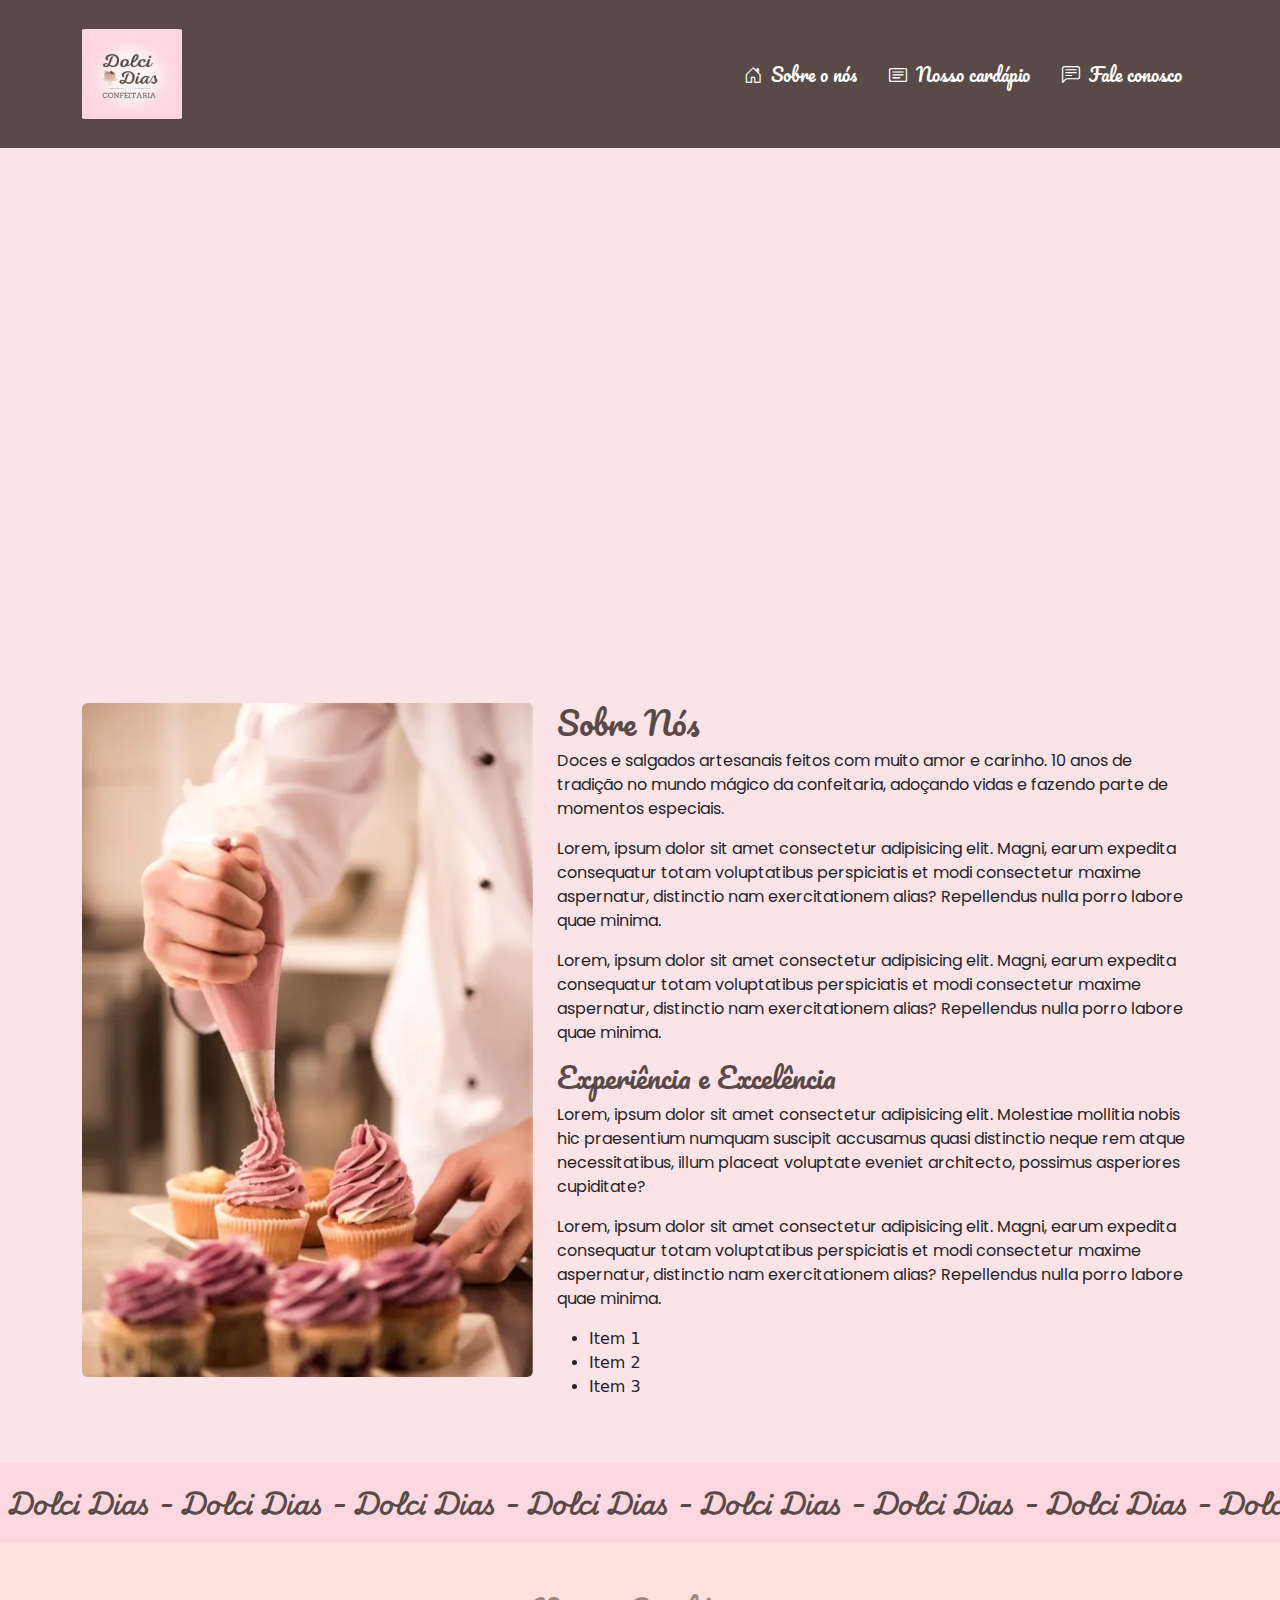
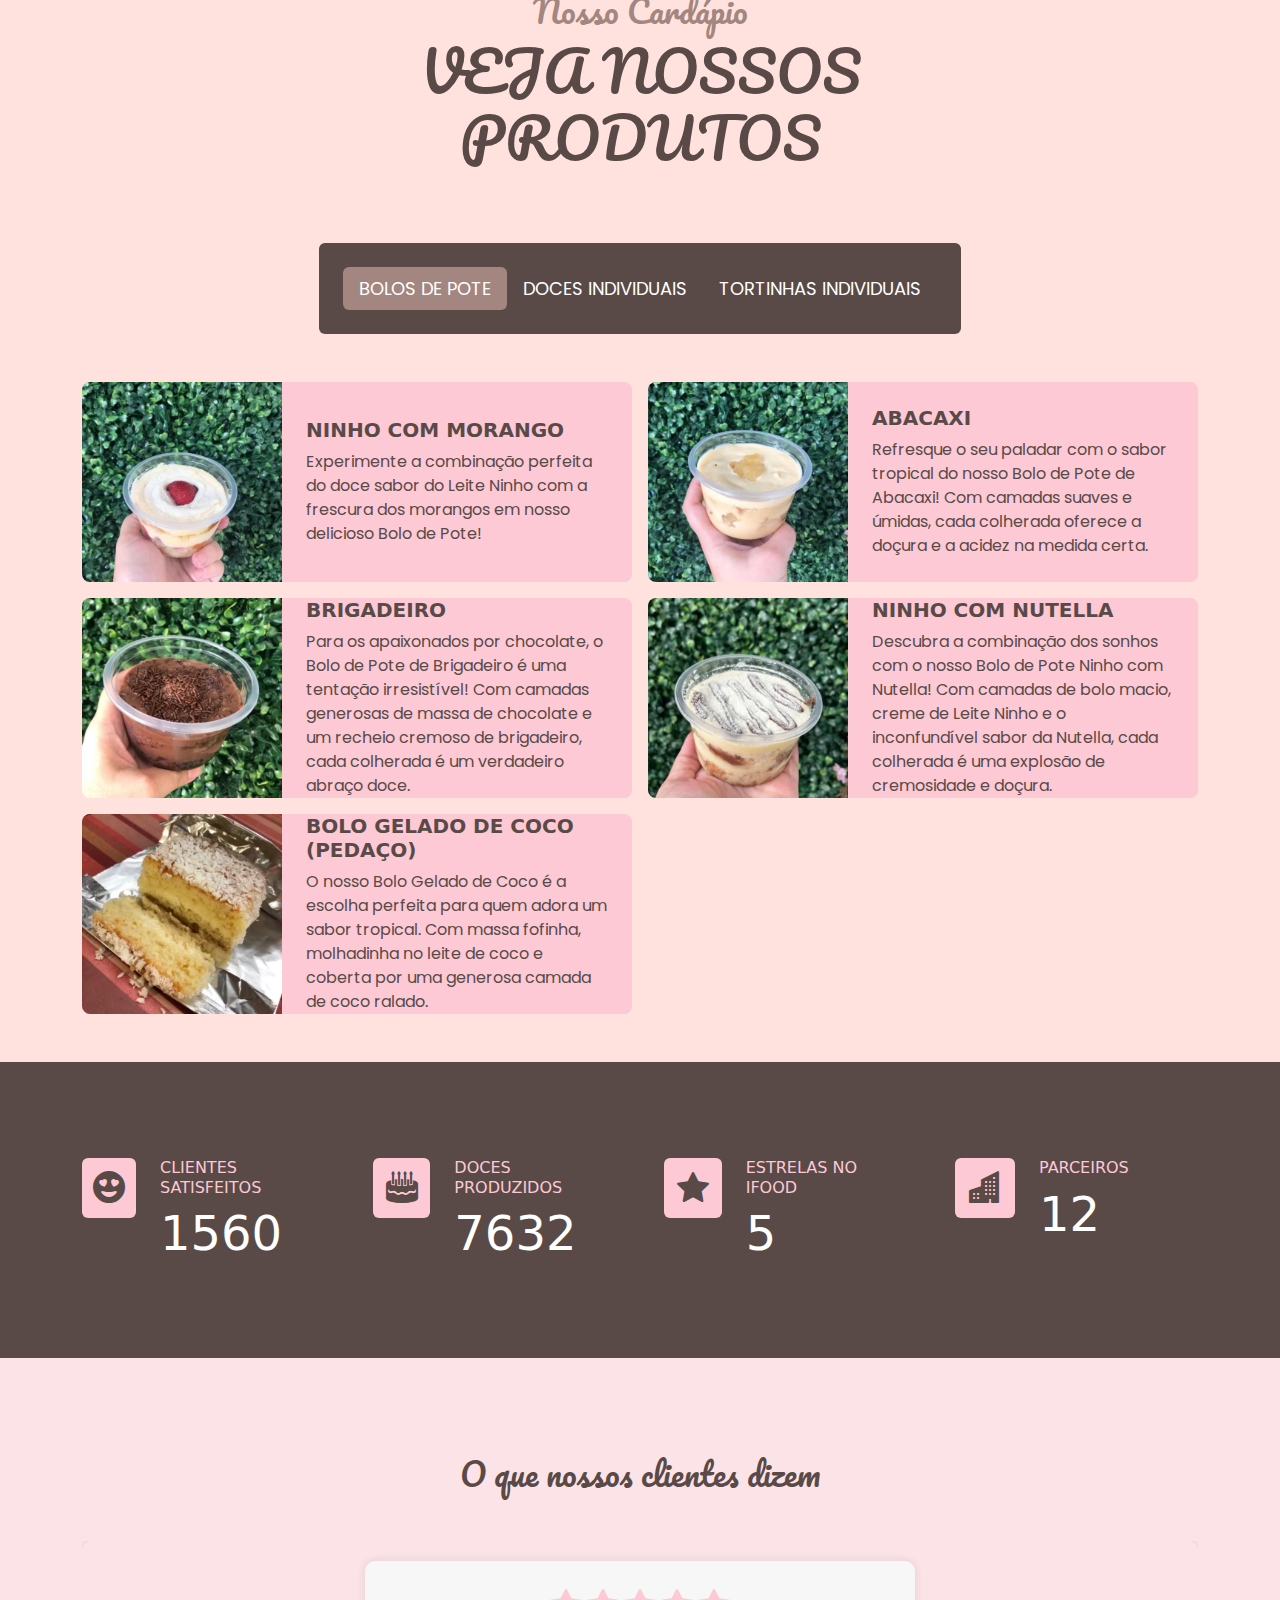
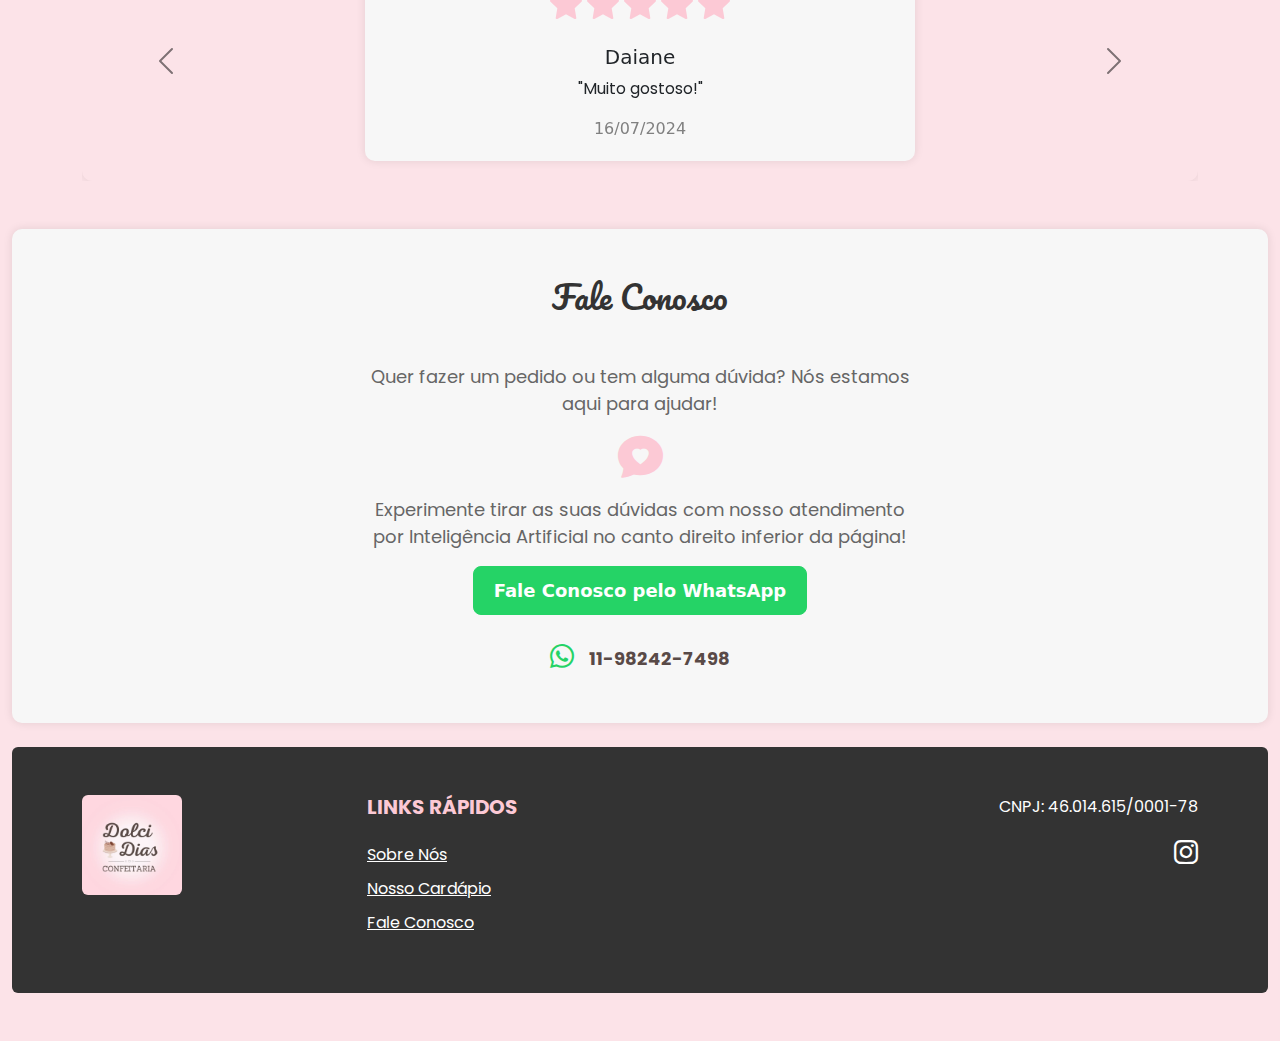
==== index.html @ ed30cd2d "Atualizando script de atendimento por IA" ====
<!DOCTYPE html>
<html lang="pt-br">

<head>
  <meta charset="UTF-8">
  <meta name="viewport" content="width=device-width, initial-scale=1.0">
  <link rel="stylesheet" href="https://cdn.jsdelivr.net/npm/bootstrap@5.3.3/dist/css/bootstrap.min.css">
  <link rel="stylesheet" href="https://cdn.jsdelivr.net/npm/bootstrap-icons@1.11.3/font/bootstrap-icons.min.css">
  <link rel="preconnect" href="https://fonts.googleapis.com">
  <link rel="preconnect" href="https://fonts.gstatic.com" crossorigin>
  <link href="https://fonts.googleapis.com/css2?family=Pacifico&family=Playwrite+HR:wght@100..400&family=Poppins:ital,wght@0,100;0,200;0,300;0,400;0,500;0,600;0,700;0,800;0,900;1,100;1,200;1,300;1,400;1,500;1,600;1,700;1,800;1,900&family=Roboto:ital,wght@0,100;0,300;0,400;0,500;0,700;0,900;1,100;1,300;1,400;1,500;1,700;1,900&display=swap" rel="stylesheet">
  <link rel="stylesheet" href="style.css">

  <title>Dolci Dias</title>
</head>

<body>
  <!--Início Navbar-->
  <header class="navbar navbar-expand-lg sticky-top p-4" id="cabecalho">
    <div class="container">
      <a href="#"><img src="img/Dolci Dias Logo.webp" class="navbar-brand m-0 section-title logo-image rounded"></a>
      <button class="navbar-toggler" data-bs-toggle="collapse" data-bs-target="#menu-navegacao">
        <span class="navbar-toggler-icon"></span>
      </button>
      <nav class="navbar-collapse collapse justify-content-end" id="menu-navegacao">
        <ul class="nav nav-pills d-block d-md-flex">
          <li class="nav-item fw-bold">
            <a href="#sobre-nos" class="nav-link">
              <i class="bi bi-house-door me-1"></i>
              Sobre o nós</a>
          </li>
          <li class="nav-item fw-bold">
            <a href="#cardapio" class="nav-link">
              <i class="bi bi-card-text me-1"></i>
              Nosso cardápio</a>
          </li>
          <li class="nav-item fw-bold">
            <a href="#fale-conosco" class="nav-link">
              <i class="bi bi-chat-left-text me-1"></i>
              Fale conosco</a>
          </li>
        </ul>
      </nav>
    </div>
  </header>
  <!--Fim Navbar-->

  <!--Início Hero-->
  <video class="hero-video" src="media/Video-Hero.webm" autoplay loop id="sobre-nos"></video>
  <!--Fim Hero-->

  <!--Início Sobre Nós-->
  <div class="pt-5 pb-5">
    <div class="container">
      <div class="row">
        <div class="col-md-5">
          <img src="img/sobre-nos.webp" class="d-block w-100 rounded" alt="Foto da equipe">
        </div>
        <div class="col-md-7 mt-3 mt-md-0">
          <h2 class="section-title">Sobre Nós</h2>
          <p>
            Doces e salgados artesanais feitos com muito amor e carinho. 10 anos de tradição no mundo mágico da confeitaria, adoçando vidas e fazendo parte de momentos especiais.
          </p>

          <p>Lorem, ipsum dolor sit amet consectetur adipisicing elit. Magni, earum expedita consequatur totam voluptatibus perspiciatis et modi consectetur maxime aspernatur, distinctio nam exercitationem alias? Repellendus nulla porro labore quae minima.</p>

          <p>Lorem, ipsum dolor sit amet consectetur adipisicing elit. Magni, earum expedita consequatur totam voluptatibus perspiciatis et modi consectetur maxime aspernatur, distinctio nam exercitationem alias? Repellendus nulla porro labore quae minima.</p>

          <h3 class="section-title">Experiência e Excelência</h3>
          <p>
            Lorem, ipsum dolor sit amet consectetur adipisicing elit. Molestiae mollitia nobis hic praesentium numquam suscipit accusamus quasi distinctio neque rem atque necessitatibus, illum placeat voluptate eveniet architecto, possimus asperiores cupiditate?
          </p>

          <p>Lorem, ipsum dolor sit amet consectetur adipisicing elit. Magni, earum expedita consequatur totam voluptatibus perspiciatis et modi consectetur maxime aspernatur, distinctio nam exercitationem alias? Repellendus nulla porro labore quae minima.</p>

          <ul>
            <li>Item 1</li>
            <li>Item 2</li>
            <li>Item 3</li>
          </ul>
        </div>
      </div>
    </div>
  </div>
  <!--Fim Sobre Nós-->

  <!--Início Faixa animada-->
  <div class="faixa">
    <h2>Dolci Dias -</h2>
    <h2>Dolci Dias -</h2>
    <h2>Dolci Dias -</h2>
    <h2>Dolci Dias -</h2>
    <h2>Dolci Dias -</h2>
    <h2>Dolci Dias -</h2>
    <h2>Dolci Dias -</h2>
    <h2>Dolci Dias -</h2>
    <h2>Dolci Dias -</h2>
    <h2>Dolci Dias -</h2>
    <h2>Dolci Dias -</h2>
    <h2>Dolci Dias -</h2>
    <h2>Dolci Dias -</h2>
    <h2>Dolci Dias -</h2>
    <h2>Dolci Dias -</h2>
    <h2>Dolci Dias -</h2>
    <h2>Dolci Dias -</h2>
    <h2>Dolci Dias -</h2>
  </div>
  <!--Fim faixa animada-->

  <!-- Início Produtos -->
  <div class="container-fluid about py-5" id="cardapio">
    <div class="container">
      <div class="section-title position-relative text-center mx-auto mb-5 pb-3" style="max-width: 600px;">
        <h2 class="font-secondary">Nosso Cardápio</h2>
        <h1 class="display-4 text-uppercase">Veja nossos produtos</h1>
      </div>
      <div class="tab-class text-center">
        <ul class="nav nav-pills d-inline-flex justify-content-center rounded text-uppercase border-inner p-4 mb-5">
          <li class="nav-item">
            <a class="nav-link text-white active" data-bs-toggle="pill" href="#tab-1">Bolos de pote</a>
          </li>
          <li class="nav-item">
            <a class="nav-link text-white" data-bs-toggle="pill" href="#tab-2">Doces individuais</a>
          </li>
          <li class="nav-item">
            <a class="nav-link text-white" data-bs-toggle="pill" href="#tab-3">Tortinhas individuais</a>
          </li>
        </ul>
        <div class="tab-content">
          <div id="tab-1" class="tab-pane fade show p-0 active">
            <div class="row g-3">
              <div class="col-lg-6">
                <div class="d-flex h-100">
                  <div class="flex-shrink-0">
                    <img class="img-fluid" src="img/Bolos de pote/Bolo de pote Ninho com morango.webp" alt="Bolo de pote Ninho com morango" style="width: 200px; height: 200px;">
                  </div>
                  <div class="d-flex flex-column justify-content-center text-start border-inner px-4">
                    <h5 class="text-uppercase">Ninho com Morango</h5>
                    <span>Experimente a combinação perfeita do doce sabor do Leite Ninho com a frescura dos morangos em nosso delicioso Bolo de Pote!</span>
                  </div>
                </div>
              </div>
              <div class="col-lg-6">
                <div class="d-flex h-100">
                  <div class="flex-shrink-0">
                    <img class="img-fluid" src="img/Bolos de pote/Bolo de pote de abacaxi.webp" alt="Bolo de pote de abacaxi" style="width: 200px; height: 200px;">
                  </div>
                  <div class="d-flex flex-column justify-content-center text-start border-inner px-4">
                    <h5 class="text-uppercase">Abacaxi</h5>
                    <span>Refresque o seu paladar com o sabor tropical do nosso Bolo de Pote de Abacaxi! Com camadas suaves e úmidas, cada colherada oferece a doçura e a acidez na medida certa.</span>
                  </div>
                </div>
              </div>
              <div class="col-lg-6">
                <div class="d-flex h-100">
                  <div class="flex-shrink-0">
                    <img class="img-fluid" src="img/Bolos de pote/Bolo de pote de brigadeiro.webp" alt="Bolo de pote de brigadeiro" style="width: 200px; height: 200px;">
                  </div>
                  <div class="d-flex flex-column justify-content-center text-start border-inner px-4">
                    <h5 class="text-uppercase">Brigadeiro</h5>
                    <span>Para os apaixonados por chocolate, o Bolo de Pote de Brigadeiro é uma tentação irresistível! Com camadas generosas de massa de chocolate e um recheio cremoso de brigadeiro, cada colherada é um verdadeiro abraço doce. </span>
                  </div>
                </div>
              </div>
              <div class="col-lg-6">
                <div class="d-flex h-100">
                  <div class="flex-shrink-0">
                    <img class="img-fluid" src="img/Bolos de pote/Bolo de pote Ninho com Nutella.webp" alt="Bolo de pote Ninho com Nutella" style="width: 200px; height: 200px;">
                  </div>
                  <div class="d-flex flex-column justify-content-center text-start border-inner px-4">
                    <h5 class="text-uppercase">Ninho com Nutella</h5>
                    <span>Descubra a combinação dos sonhos com o nosso Bolo de Pote Ninho com Nutella! Com camadas de bolo macio, creme de Leite Ninho e o inconfundível sabor da Nutella, cada colherada é uma explosão de cremosidade e doçura. </span>
                  </div>
                </div>
              </div>
              <div class="col-lg-6">
                <div class="d-flex h-100">
                  <div class="flex-shrink-0">
                    <img class="img-fluid" src="img/Bolos de pote/Bolo gelado de coco pedaço (bolo toalha felpuda).webp" alt="Bolo gelado de coco pedaço (bolo toalha felpuda)" style="width: 200px; height: 200x;">
                  </div>
                  <div class="d-flex flex-column justify-content-center text-start border-inner px-4">
                    <h5 class="text-uppercase">Bolo gelado de coco (pedaço)</h5>
                    <span>O nosso Bolo Gelado de Coco é a escolha perfeita para quem adora um sabor tropical. Com massa fofinha, molhadinha no leite de coco e coberta por uma generosa camada de coco ralado.</span>
                  </div>
                </div>
              </div>
            </div>
          </div>
          <div id="tab-2" class="tab-pane fade show p-0">
            <div class="row g-3">
              <div class="col-lg-6">
                <div class="d-flex h-100">
                  <div class="flex-shrink-0">
                    <img class="img-fluid" src="img/Doces individuais/Coxinha de brigadeiro com morango.webp" alt="Coxinha de brigadeiro com morango" style="width: 200px; height: 200px;">
                  </div>
                  <div class="d-flex flex-column justify-content-center text-start border-inner px-4">
                    <h5 class="text-uppercase">Coxinha de brigadeiro com morango</h5>
                    <span>Uma explosão de sabor em cada mordida, com chocolate belga cremoso e morangos frescos selecionados. Perfeito para presentear ou para se deliciar em um momento especial. Sinta a magia da infância em cada pedaço!</span>
                  </div>
                </div>
              </div>
              <div class="col-lg-6">
                <div class="d-flex h-100">
                  <div class="flex-shrink-0">
                    <img class="img-fluid" src="img/Doces individuais/Coxinha de Ninho com Nutella e morango.webp" alt="Coxinha de Ninho com Nutella e Morango" style="width: 200px; height: 200px;">
                  </div>
                  <div class="d-flex flex-column justify-content-center text-start border-inner px-4">
                    <h5 class="text-uppercase">Coxinha de Ninho com Nutella e Morango</h5>
                    <span>Massa leve e aerada do Ninho envolve um recheio irresistível de Nutella e um suculento morango. Feita com ingredientes selecionados para garantir a melhor experiência.</span>
                  </div>
                </div>
              </div>
              <div class="col-lg-6">
                <div class="d-flex h-100">
                  <div class="flex-shrink-0">
                    <img class="img-fluid" src="img/Doces individuais/Gelatina colorida (mosaico).webp" alt="Gelatina Colorida" style="width: 200px; height: 200px;">
                  </div>
                  <div class="d-flex flex-column justify-content-center text-start border-inner px-4">
                    <h5 class="text-uppercase">Gelatina Colorida</h5>
                    <span>Mergulhe em um mundo de cores e sabores com nossa gelatina colorida! Uma explosão de frescor na boca e uma festa para os olhos. Perfeita para refrescar os dias mais quentes e deixar qualquer festa mais divertida.</span>
                  </div>
                </div>
              </div>
              <div class="col-lg-6">
                <div class="d-flex h-100">
                  <div class="flex-shrink-0">
                    <img class="img-fluid" src="img/Doces individuais/Mousse de chocolate.webp" alt="Mousse de chocolate" style="width: 200px; height: 200px;">
                  </div>
                  <div class="d-flex flex-column justify-content-center text-start border-inner px-4">
                    <h5 class="text-uppercase">Mousse de Chocolate</h5>
                    <span>Mergulhe em um mar de chocolate com o nosso mousse cremoso! Uma explosão de sabor para todos os sentidos. Perfeito para encerrar uma refeição especial ou simplesmente satisfazer seu desejo por chocolate.</span>
                  </div>
                </div>
              </div>
              <div class="col-lg-6">
                <div class="d-flex h-100">
                  <div class="flex-shrink-0">
                    <img class="img-fluid" src="img/Doces individuais/Pão de mel de doce de leite.webp" alt="Pão de mel de doce de leite" style="width: 200px; height: 200px;">
                  </div>
                  <div class="d-flex flex-column justify-content-center text-start border-inner px-4">
                    <h5 class="text-uppercase">Pão de mel de doce de leite</h5>
                    <span>Mergulhe em um mar de sabor com o nosso pão de mel de doce de leite! Uma explosão de sabores e aromas que vão te conquistar. Perfeito para acompanhar um café quentinho ou como sobremesa.</span>
                  </div>
                </div>
              </div>
            </div>
          </div>
          <div id="tab-3" class="tab-pane fade show p-0">
            <div class="row g-3">
              <div class="col-lg-6">
                <div class="d-flex h-100">
                  <div class="flex-shrink-0">
                    <img class="img-fluid" src="img/Tortinhas individuais/Tortinha de doce de leite.webp" alt="Tortinha de doce de leite" style="width: 200px; height: 200px;">
                  </div>
                  <div class="d-flex flex-column justify-content-center text-start border-inner px-4">
                    <h5 class="text-uppercase">Tortinha de doce de leite</h5>
                    <span>Reviva a magia da infância com a nossa tortinha de doce de leite! Uma receita tradicional, feita com muito carinho, que vai te transportar para momentos de pura felicidade.</span>
                  </div>
                </div>
              </div>
              <div class="col-lg-6">
                <div class="d-flex h-100">
                  <div class="flex-shrink-0">
                    <img class="img-fluid" src="img/Tortinhas individuais/Tortinha de limão.webp" alt="Tortinha de limão" style="width: 200px; height: 200px;">
                  </div>
                  <div class="d-flex flex-column justify-content-center text-start border-inner px-4">
                    <h5 class="text-uppercase">Tortinha de Limão</h5>
                    <span>Reviva a sensação de um dia ensolarado com a nossa tortinha de limão! Uma receita refrescante, feita com muito carinho, que vai te transportar para momentos de pura alegria.</span>
                  </div>
                </div>
              </div>
              <div class="col-lg-6">
                <div class="d-flex h-100">
                  <div class="flex-shrink-0">
                    <img class="img-fluid" src="img/Tortinhas individuais/Tortinha Romeu e Julieta.webp" alt="Tortinha Romeu e Julieta" style="width: 200px; height: 200px;">
                  </div>
                  <div class="d-flex flex-column justify-content-center text-start border-inner px-4">
                    <h5 class="text-uppercase">Tortinha Romeu e Julieta</h5>
                    <span>Experimente a paixão em cada pedaço da nossa tortinha Romeu e Julieta! Feita com queijo cremoso e goiabada de qualidade, essa combinação clássica é um verdadeiro deleite para os sentidos. Um clássico reinventado para encantar seu paladar.</span>
                  </div>
                </div>
              </div>
            </div>
          </div>
        </div>
      </div>
    </div>
  </div>
  <!-- Fim Produtos -->

  <!-- Início Contador -->
  <div class="container-fluid py-5 mb-5">
    <div class="container py-5">
      <div class="row gx-5 gy-4">
        <div class="col-lg-3 col-md-6">
          <div class="d-flex">
            <div class="border-inner d-flex align-items-center justify-content-center mb-3 rounded" style="width: 60px; height: 60px;">
              <i class="bi bi-emoji-heart-eyes-fill"></i>
            </div>
            <div class="ps-4">
              <h6 class="text-uppercase">Clientes Satisfeitos</h6>
              <h1 class="display-5 text-white mb-0" data-toggle="counter-up">1560</h1>
            </div>
          </div>
        </div>
        <div class="col-lg-3 col-md-6">
          <div class="d-flex">
            <div class="border-inner d-flex align-items-center justify-content-center mb-3 rounded" style="width: 60px; height: 60px;">
              <i class="bi bi-cake2-fill"></i>
            </div>
            <div class="ps-4">
              <h6 class="text-uppercase">Doces Produzidos</h6>
              <h1 class="display-5 text-white mb-0" data-toggle="counter-up">7632</h1>
            </div>
          </div>
        </div>
        <div class="col-lg-3 col-md-6">
          <div class="d-flex">
            <div class="border-inner d-flex align-items-center justify-content-center mb-3 rounded" style="width: 60px; height: 60px;">
              <i class="bi bi-star-fill"></i>
            </div>
            <div class="ps-4">
              <h6 class="text-uppercase">Estrelas no iFood</h6>
              <h1 class="display-5 text-white mb-0" data-toggle="counter-up">5</h1>
            </div>
          </div>
        </div>
        <div class="col-lg-3 col-md-6">
          <div class="d-flex">
            <div class="border-inner d-flex align-items-center justify-content-center mb-3 rounded" style="width: 60px; height: 60px;">
              <i class="bi bi-buildings-fill"></i>
            </div>
            <div class="ps-4">
              <h6 class="text-uppercase">Parceiros</h6>
              <h1 class="display-5 text-white mb-0" data-toggle="counter-up">12</h1>
            </div>
          </div>
        </div>
      </div>
    </div>
  </div>
  <!--Fim Contador-->

  <!-- Início Seção de Comentários -->
  <div class="container-fluid py-5">
    <div class="container mb-5">
      <h2 class="section-title text-center mb-5">O que nossos clientes dizem</h2>
      <div id="carousel-comentarios" class="carousel slide" data-bs-ride="carousel" data-bs-interval="3000">
        <div class="carousel-inner">
          <div class="carousel-item active">
            <div class="row justify-content-center">
              <div class="col-md-6 text-center mx-auto" style="background-color: #f7f7f7; border-radius: 10px; padding: 20px; box-shadow: 0 0 10px rgba(0, 0, 0, 0.1);">
                <i class="bi bi-star-fill" id="estrela-comentarios"></i>
                <i class="bi bi-star-fill" id="estrela-comentarios"></i>
                <i class="bi bi-star-fill" id="estrela-comentarios"></i>
                <i class="bi bi-star-fill" id="estrela-comentarios"></i>
                <i class="bi bi-star-fill" id="estrela-comentarios"></i>
                <h5 class="mt-3">Daiane</h5>
                <p>"Muito gostoso!"</p>
                <data>16/07/2024</data>
              </div>
            </div>
          </div>
          <div class="carousel-item">
            <div class="row justify-content-center">
              <div class="col-md-6 text-center mx-auto" style="background-color: #f7f7f7; border-radius: 10px; padding: 20px; box-shadow: 0 0 10px rgba(0, 0, 0, 0.1);">
                <i class="bi bi-star-fill" id="estrela-comentarios"></i>
                <i class="bi bi-star-fill" id="estrela-comentarios"></i>
                <i class="bi bi-star-fill" id="estrela-comentarios"></i>
                <i class="bi bi-star-fill" id="estrela-comentarios"></i>
                <i class="bi bi-star-fill" id="estrela-comentarios"></i>
                <h5 class="mt-3">Shirley</h5>
                <p>Sempre pego o bolo de chocolate da DOLCI DIAS! Bem chocolatudo e uma delícia!! Ainda vem com um brigadeiro no meio 😍</p>
                <data>05/07/2024</data>
              </div>
            </div>
          </div>
          <div class="carousel-item">
            <div class="row justify-content-center">
              <div class="col-md-6 text-center mx-auto" style="background-color: #f7f7f7; border-radius: 10px; padding: 20px; box-shadow: 0 0 10px rgba(0, 0, 0, 0.1);">
                <i class="bi bi-star-fill" id="estrela-comentarios"></i>
                <i class="bi bi-star-fill" id="estrela-comentarios"></i>
                <i class="bi bi-star-fill" id="estrela-comentarios"></i>
                <i class="bi bi-star-fill" id="estrela-comentarios"></i>
                <i class="bi bi-star-fill" id="estrela-comentarios"></i>
                <h5 class="mt-3">Mariza</h5>
                <p>Deliciosos doces, bem embalados, bons ingredientes, recomendo!!</p>
                <data>28/06/2024</data>
              </div>
            </div>
          </div>
          <div class="carousel-item">
            <div class="row justify-content-center">
              <div class="col-md-6 text-center mx-auto" style="background-color: #f7f7f7; border-radius: 10px; padding: 20px; box-shadow: 0 0 10px rgba(0, 0, 0, 0.1);">
                <i class="bi bi-star-fill" id="estrela-comentarios"></i>
                <i class="bi bi-star-fill" id="estrela-comentarios"></i>
                <i class="bi bi-star-fill" id="estrela-comentarios"></i>
                <i class="bi bi-star-fill" id="estrela-comentarios"></i>
                <i class="bi bi-star-fill" id="estrela-comentarios"></i>
                <h5 class="mt-3">Paula</h5>
                <p>PÃO DE MEL MAIS DELICIOSO!!!!</p>
                <data>28/06/2024</data>
              </div>
            </div>
          </div>
          <button class="carousel-control-prev" type="button" data-bs-target="#carousel-comentarios" data-bs-slide="prev">
            <span class="carousel-control-prev-icon" aria-hidden="true"></span>
            <span class="visually-hidden">Anterior</span>
          </button>
          <button class="carousel-control-next" type="button" data-bs-target="#carousel-comentarios" data-bs-slide="next">
            <span class="carousel-control-next-icon" aria-hidden="true"></span>
            <span class="visually-hidden">Próximo</span>
          </button>
        </div>
      </div>
    </div>
    <!--Fim Seção de Comentários-->

    <!-- Início Seção de Contato -->
    <div class="container-fluid py-5 bg-contact" id="fale-conosco">
      <div class="container">
        <h2 class="section-title text-center mb-5 fs-2 fw-normal">Fale Conosco</h2>
        <div class="row justify-content-center">
          <div class="col-md-6 text-center mx-auto">
            <p class="lead">Quer fazer um pedido ou tem alguma dúvida? Nós estamos aqui para ajudar!</p>
            <i class="bi bi-chat-heart-fill"></i>
            <p class="lead pt-3">Experimente tirar as suas dúvidas com nosso atendimento por Inteligência Artificial no canto direito inferior da página!</p>
            <a href="https://wa.me/+5511982427498" target="_blank" class="btn btn-primary btn-lg">Fale Conosco pelo WhatsApp</a>
            <div class="mt-4">
              <i class="bi bi-whatsapp" style="font-size: 24px; color: #25D366;"></i>
              <span style="font-size: 18px; font-weight: bold;">11-98242-7498</span>
            </div>
          </div>
        </div>
      </div>
    </div>
    <!-- Fim Seção de Contato -->

    <!-- Início Rodapé -->
    <footer class="footer py-5 rounded mt-4">
      <div class="container">
        <div class="row">
          <div class="col-md-3">
            <img src="img/Dolci Dias Logo.webp" alt="Dolci Dias Logo" class="footer-logo img-fluid rounded">
          </div>
          <div class="col-md-6">
            <h5 class="text-uppercase mb-4" id="link-rapido-rodape">Links Rápidos</h5>
            <ul class="list-unstyled">
              <li><a href="#sobre-nos">Sobre Nós</a></li>
              <li><a href="#cardapio">Nosso Cardápio</a></li>
              <li><a href="#fale-conosco">Fale Conosco</a></li>
            </ul>
          </div>
          <div class="col-md-3 text-md-end">
            <p class="mb-3">CNPJ: 46.014.615/0001-78</p>
            <a href="https://www.instagram.com/dolcidias/" target="_blank">
              <i class="bi bi-instagram" style="font-size: 24px;"></i>
            </a>
          </div>
        </div>
      </div>
    </footer>
    <!-- Fim Rodapé -->

    <!--Atendimento AI-->
    <script>
      window.difyChatbotConfig = {
        token: 'WqABXAcO8HzOpJgF'
      }
    </script>
    <script src="https://udify.app/embed.min.js" id="WqABXAcO8HzOpJgF" defer>
    </script>
    <style>
      #dify-chatbot-bubble-button {
        background-color: #fcc9d5;
        !important;
      }
    </style>

    <!-- JavaScript Libraries -->
    <script src="https://code.jquery.com/jquery-3.4.1.min.js"></script>
    <script src="https://cdn.jsdelivr.net/npm/bootstrap@5.0.0/dist/js/bootstrap.bundle.min.js"></script>
    <script src="lib/waypoints/waypoints.min.js"></script>
    <script src="lib/counterup/counterup.min.js"></script>

    <script src="https://cdn.jsdelivr.net/npm/bootstrap@5.3.3/dist/js/bootstrap.bundle.min.js"></script>
    <script src="script.js"> </script>
</body>

</html>
---- style.css ----
@font-face {
  font-family: 'Playwrite+HR';
  src: url('Fonts/Playwrite_HR/PlaywriteHR-VariableFont_wght.ttf') format('truetype');
}

body {
  padding-top: 0;
  background-color: #FCE3E8;
}

p {
  font-family: Poppins;
}

.sticky-top {
  padding-top: 0;
}

.logo-image {
  width: 100px;
  height: 100px;
}

.navbar {
  background-color: #594a47; /* cor de fundo desejada */
}

i {
  color: white;
}

i:hover {
  color: #fed8e0;
}

a.nav-link {
  color: white;
  font-family: Pacifico;
  font-size: large;
  font-weight: normal;
}

a.nav-link:hover {
  color: #fed8e0;
}

button.navbar-toggler {
  color: #fed8e0;
  border-color: #fed8e0;
}

button.navbar-toggler:active:focus {
  color: #fed8e0; /* cor de fundo do botão quando clicado */
  border-color: #fed8e0;
}

.navbar-toggler-icon {
  background-image: url("data:image/svg+xml,%3csvg xmlns='http://www.w3.org/2000/svg' width='30' height='30' viewBox='0 0 30 30'%3e%3cpath stroke='rgba(254, 216, 224, 1)' stroke-width='2' stroke-linecap='round' stroke-miterlimit='10' d='M4 7h22M4 15h22M4 23h22'/%3e%3c/svg%3e");
}

video {
  width: 100%;
  z-index: -1;
  display: block;
}

.hero {
  position: relative;
}

.hero video {
  width: 100%;
}

div.pt-5.pb-5 {
  background-color: #fce3e8;
}

.faixa {
  display: flex;
  align-items: center; /* adicionado */
  height: 80px; /* adicionado */
  overflow: hidden;
  color: #594a47;
  width: 100%;
  max-width: 100%;
  background-color: #fed8e0;
}

.faixa h2 {
  animation: faixaAnimada 4s infinite linear;
  padding-left: 8px;
  white-space: nowrap; /* adicionado */
  flex-grow: 1; /* adicionado */
  margin: 0; /* adicionado */
  font-family: 'Playwrite+HR';
  font-weight: bolder;
  font-size: 25px;
}

.faixa:hover h2 {
  animation-play-state: paused;
}

@keyframes faixaAnimada {
  to {
    transform: translateX(-100%);
  }
}

h2.section-title,
h3.section-title {
  font-family: Pacifico;
  color: #594a47;
}

.p-5 {
  padding-top: 3rem !important;
  padding-bottom: 3rem !important;
}

.nav.nav-pills.d-inline-flex.justify-content-center.text-uppercase.border-inner.p-4.mb-5 {
  background-color: #594a47;
}

.container-fluid.about.py-5 {
  background-color: #ffe2dd;
}

.font-secondary {
  font-family: Pacifico;
  color: #a38680;
}

.display-4.text-uppercase {
  font-family: Pacifico;
  color: #594a47;
}

.nav-link.text-white {
  font-family: Poppins;
}

a.nav-link.text-white:hover {
  background-color: #a38680;
}

a.nav-link.text-white.active {
  background-color: #a38680;
}

img.img-fluid {
  border-radius: 8px 0px 0px 8px;
}

.d-flex.flex-column.justify-content-center.text-start.bg-secondary.border-inner.px-4 {
  border-radius: 0px 8px 8px 0px;
}

.d-flex.flex-column.justify-content-center.text-start.border-inner.px-4 {
  background-color: #fcc9d5;
  border-radius: 0px 8px 8px 0px;
}

span {
  font-family: Poppins;
  color: #594a47;
}

h5.text-uppercase {
  color: #594a47;
  font-weight: bold;
}

.container-fluid.py-5.mb-5 {
  background-color: #594a47;
}

h6.text-uppercase {
  color: #fcc9d5;
}

.border-inner.d-flex.align-items-center.justify-content-center.mb-3.rounded {
  background-color: #fcc9d5;
}

i.bi.bi-emoji-heart-eyes-fill {
  color: #594a47;
  font-size: 32px;
}

i.bi-cake2-fill {
  color: #594a47;
  font-size: 32px;
}

i.bi-star-fill {
  color: #594a47;
  font-size: 32px;
}

i.bi.bi-buildings-fill {
  color: #594a47;
  font-size: 32px;
}

.carousel-item {
  border-radius: 10px; /* bordas arredondadas */
  padding: 20px; /* adiciona um padding para separar o conteúdo do background */
  box-shadow: 0 0 10px rgba(0, 0, 0, 0.1); /* sombra */
}

#estrela-comentarios {
  color: #fcc9d5;
}

.carousel-control-prev-icon,
.carousel-control-next-icon {
  filter: invert(1) grayscale(100%) brightness(200%);
  color: #594a47; /* cor de sua escolha */
}

.carousel-control-prev-icon:hover,
.carousel-control-next-icon:hover {
  color: #fed8e0; /* cor de sua escolha */
}

data {
  color: gray;
}

.bg-contact {
  background-color: #f7f7f7; /* cor de fundo */
  padding: 50px 0; /* espaçamento superior e inferior */
  border-radius: 10px; /* borda arredondada */
  box-shadow: 0 0 10px rgba(0, 0, 0, 0.1); /* sombra */
}

.bg-contact .section-title {
  color: #333; /* cor do título */
  font-weight: bold; /* negrito */
  font-size: 24px; /* tamanho do título */
}

.bg-contact .lead {
  font-size: 18px; /* tamanho do texto */
  font-weight: normal; /* normal */
  color: #666; /* cor do texto */
}

.bg-contact .btn-primary {
  background-color: #25D366; /* cor do botão */
  border-color: #25D366; /* cor da borda do botão */
  padding: 10px 20px; /* espaçamento do botão */
  font-size: 18px; /* tamanho do texto do botão */
  font-weight: bold; /* negrito */
}

.bg-contact .bi-whatsapp {
  font-size: 24px; /* tamanho do ícone */
  color: #25D366; /* cor do ícone */
  margin-right: 10px;
}

.bi-chat-heart-fill::before {
  font-size: 45px; /* ajuste o tamanho do ícone aqui */
  color: #FCC9D5;
}

/* Estilizar o rodapé */
footer {
  background-color: #333; /* Cor de fundo do rodapé */
  color: #fff; /* Cor do texto do rodapé */
  padding: 20px; /* Espaçamento interno do rodapé */
}

footer .footer-logo {
  max-width: 100px; /* Tamanho da imagem */
  max-height: 100px; /* Tamanho da imagem */
  margin-right: 10px; /* Espaçamento à direita da imagem */
  float: left; /* Imagem à esquerda */
}

footer ul {
  list-style: none; /* Remover estilo de lista */
  padding: 0; /* Remover espaçamento da lista */
  margin: 0; /* Remover espaçamento da lista */
}

footer li {
  margin-bottom: 10px; /* Espaçamento entre os itens da lista */
}

footer a {
  color: #fff; /* Cor do texto dos links */
}

#link-rapido-rodape {
  font-family: Poppins;
  color: #FCC9D5;
}

ul.list-unstyled {
  font-family: Poppins;
}

ul.list-unstyled li a:hover {
  color: #FCC9D5;
}
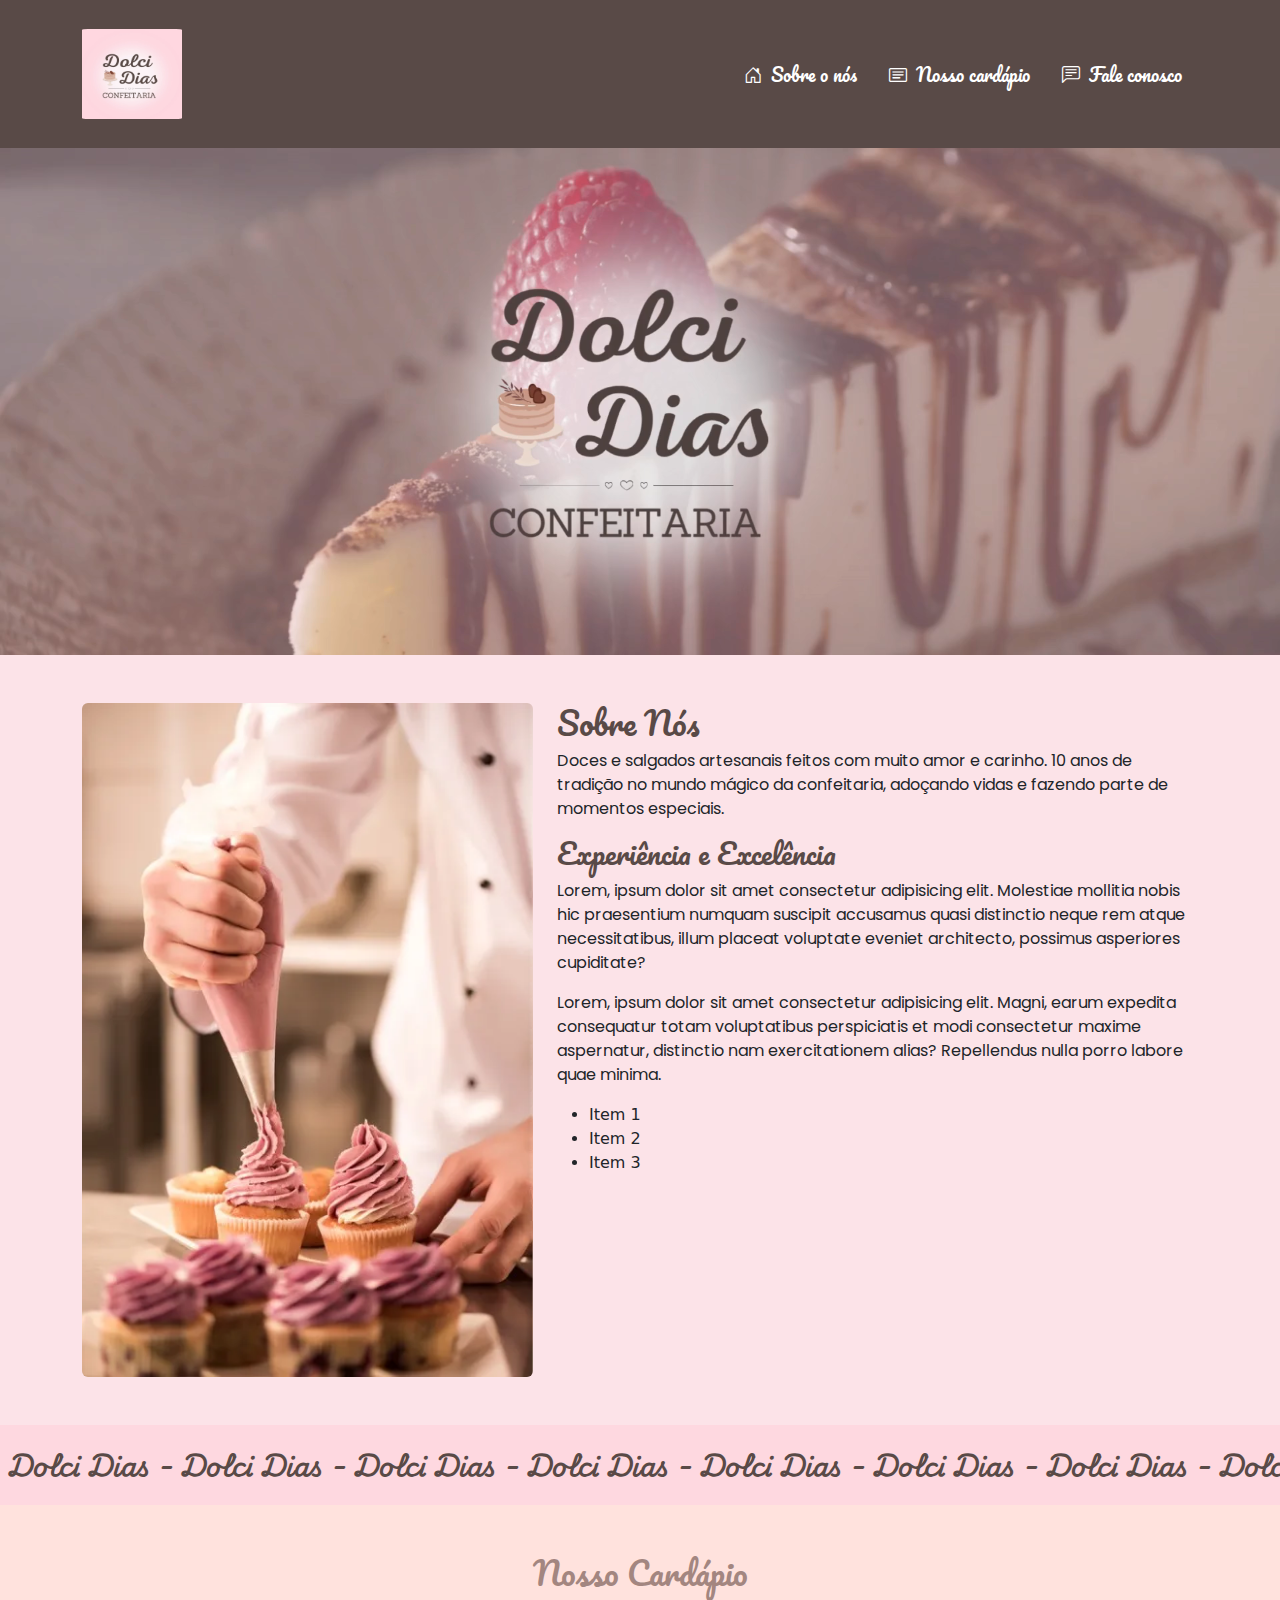
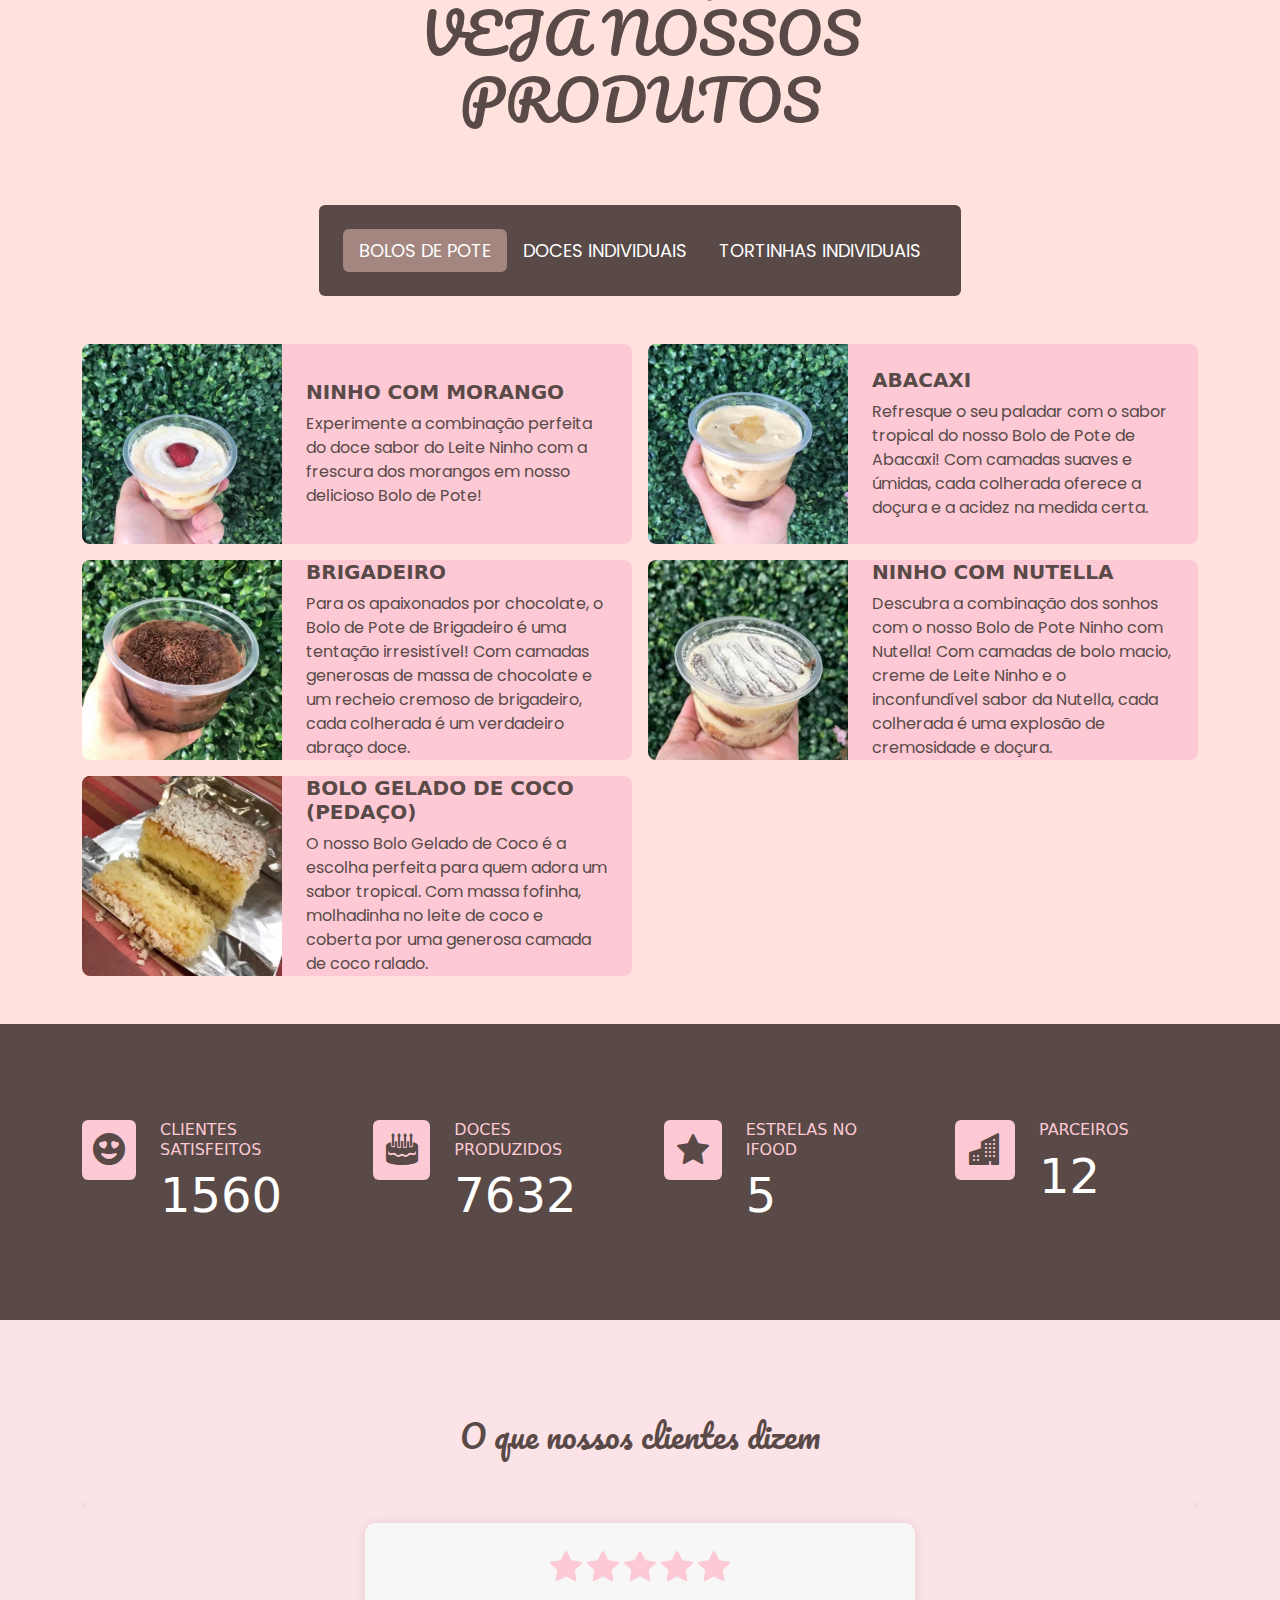
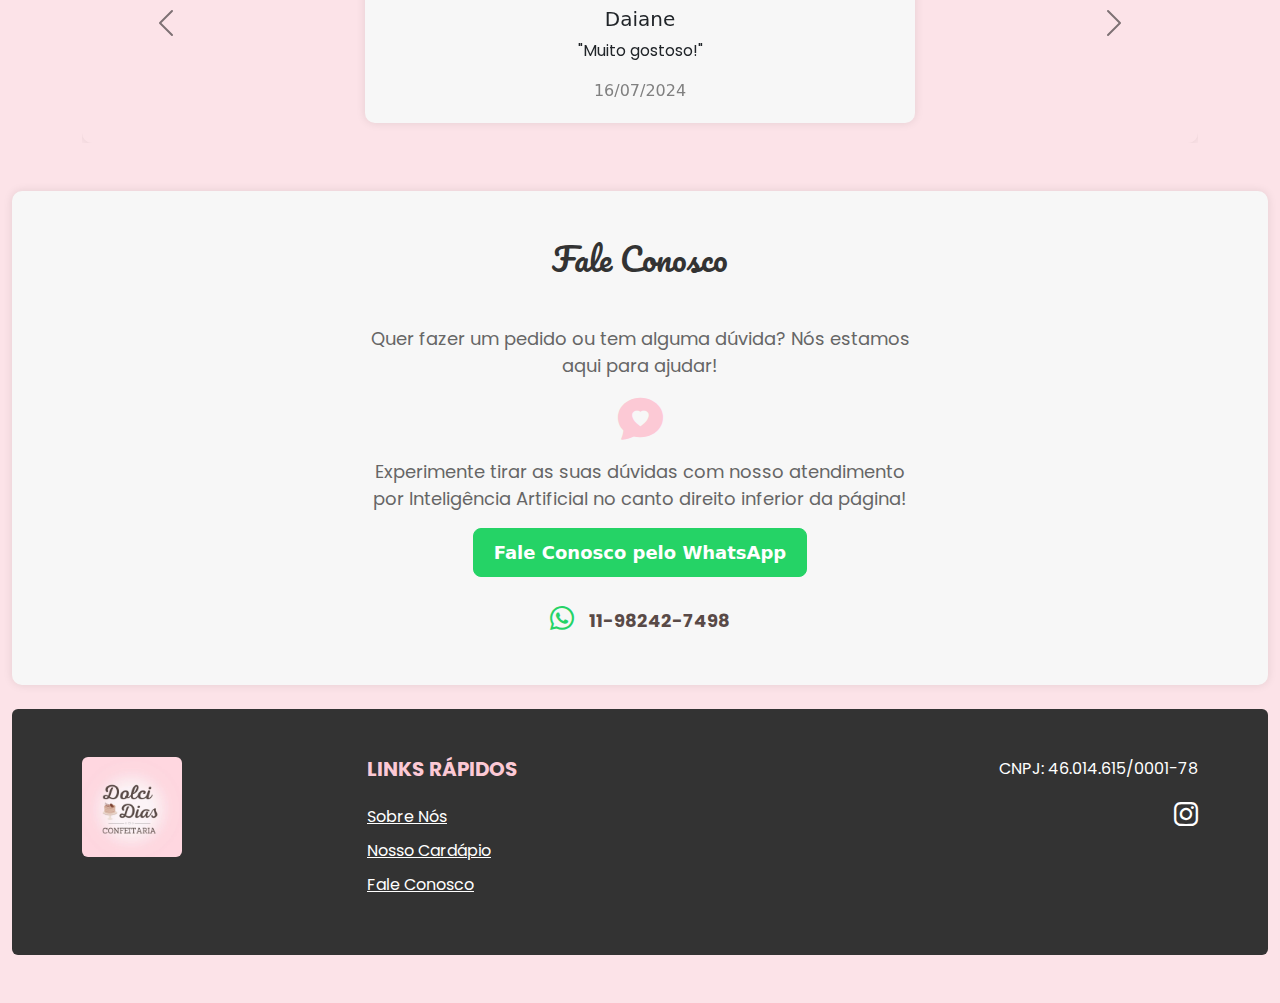
==== commit 82fcf972: "Ajustes em responsividade" ====
--- a/index.html
+++ b/index.html
@@ -19,7 +19,7 @@
   <header class="navbar navbar-expand-lg sticky-top p-4" id="cabecalho">
     <div class="container">
       <a href="#"><img src="img/Dolci Dias Logo.webp" class="navbar-brand m-0 section-title logo-image rounded"></a>
-      <button class="navbar-toggler" data-bs-toggle="collapse" data-bs-target="#menu-navegacao">
+      <button class="navbar-toggler" type="button" data-bs-toggle="collapse" data-bs-target="#menu-navegacao" area-controls="menu-navegacao" aria-expanded="true" aria-label="Toggle navigation">
         <span class="navbar-toggler-icon"></span>
       </button>
       <nav class="navbar-collapse collapse justify-content-end" id="menu-navegacao">
@@ -61,10 +61,6 @@
           <p>
             Doces e salgados artesanais feitos com muito amor e carinho. 10 anos de tradição no mundo mágico da confeitaria, adoçando vidas e fazendo parte de momentos especiais.
           </p>
-
-          <p>Lorem, ipsum dolor sit amet consectetur adipisicing elit. Magni, earum expedita consequatur totam voluptatibus perspiciatis et modi consectetur maxime aspernatur, distinctio nam exercitationem alias? Repellendus nulla porro labore quae minima.</p>
-
-          <p>Lorem, ipsum dolor sit amet consectetur adipisicing elit. Magni, earum expedita consequatur totam voluptatibus perspiciatis et modi consectetur maxime aspernatur, distinctio nam exercitationem alias? Repellendus nulla porro labore quae minima.</p>
 
           <h3 class="section-title">Experiência e Excelência</h3>
           <p>
@@ -461,6 +457,7 @@
       </div>
     </footer>
     <!-- Fim Rodapé -->
+
 
     <!--Atendimento AI-->
     <script>
@@ -479,12 +476,14 @@
 
     <!-- JavaScript Libraries -->
     <script src="https://code.jquery.com/jquery-3.4.1.min.js"></script>
+    <script src="https://cdn.jsdelivr.net/npm/@popperjs/core@2.11.6/dist/umd/popper.min.js" integrity="sha384-oBqDVmMz4fnFO9gybB5IXNxFwWQfE7u8Lj+XJHAxKlXiG/8rsrtpb6PEdzD828Ii" crossorigin="anonymous"></script>
     <script src="https://cdn.jsdelivr.net/npm/bootstrap@5.0.0/dist/js/bootstrap.bundle.min.js"></script>
     <script src="lib/waypoints/waypoints.min.js"></script>
     <script src="lib/counterup/counterup.min.js"></script>
 
     <script src="https://cdn.jsdelivr.net/npm/bootstrap@5.3.3/dist/js/bootstrap.bundle.min.js"></script>
     <script src="script.js"> </script>
+    
 </body>
 
 </html>--- a/style.css
+++ b/style.css
@@ -1,12 +1,12 @@
-
 @font-face {
-  font-family: 'Playwrite+HR';
-  src: url('Fonts/Playwrite_HR/PlaywriteHR-VariableFont_wght.ttf') format('truetype');
+  font-family: "Playwrite+HR";
+  src: url("Fonts/Playwrite_HR/PlaywriteHR-VariableFont_wght.ttf")
+    format("truetype");
 }
 
 body {
   padding-top: 0;
-  background-color: #FCE3E8;
+  background-color: #fce3e8;
 }
 
 p {
@@ -94,7 +94,7 @@
   white-space: nowrap; /* adicionado */
   flex-grow: 1; /* adicionado */
   margin: 0; /* adicionado */
-  font-family: 'Playwrite+HR';
+  font-family: "Playwrite+HR";
   font-weight: bolder;
   font-size: 25px;
 }
@@ -122,6 +122,35 @@
 
 .nav.nav-pills.d-inline-flex.justify-content-center.text-uppercase.border-inner.p-4.mb-5 {
   background-color: #594a47;
+}
+
+@media (max-width: 430px) {
+  .d-flex.h-100 {
+    flex-direction: column;
+  }
+  .d-flex.h-100 > div.flex-shrink-0 {
+    order: 1;
+  }
+  .d-flex.h-100
+    > div.d-flex.flex-column.justify-content-center.text-start.border-inner.px-4 {
+    order: 2;
+  }
+
+  .d-flex.h-100
+    > div.d-flex.flex-column.justify-content-center.text-start.border-inner.px-4 {
+    order: 2;
+    margin-top: 20px; /* adicione uma margem top de 20px */
+  }
+
+  .d-flex.flex-column.justify-content-center.text-start.border-inner.px-4 {
+    border-radius: 10px; /* adiciona bordas arredondadas */
+    border-radius: 10px;
+    overflow: hidden;
+  }
+
+  #link-rapido-rodape {
+    padding-top: 24px;
+  }
 }
 
 .container-fluid.about.py-5 {
@@ -250,8 +279,8 @@
 }
 
 .bg-contact .btn-primary {
-  background-color: #25D366; /* cor do botão */
-  border-color: #25D366; /* cor da borda do botão */
+  background-color: #25d366; /* cor do botão */
+  border-color: #25d366; /* cor da borda do botão */
   padding: 10px 20px; /* espaçamento do botão */
   font-size: 18px; /* tamanho do texto do botão */
   font-weight: bold; /* negrito */
@@ -259,13 +288,13 @@
 
 .bg-contact .bi-whatsapp {
   font-size: 24px; /* tamanho do ícone */
-  color: #25D366; /* cor do ícone */
+  color: #25d366; /* cor do ícone */
   margin-right: 10px;
 }
 
 .bi-chat-heart-fill::before {
   font-size: 45px; /* ajuste o tamanho do ícone aqui */
-  color: #FCC9D5;
+  color: #fcc9d5;
 }
 
 /* Estilizar o rodapé */
@@ -298,7 +327,7 @@
 
 #link-rapido-rodape {
   font-family: Poppins;
-  color: #FCC9D5;
+  color: #fcc9d5;
 }
 
 ul.list-unstyled {
@@ -306,5 +335,5 @@
 }
 
 ul.list-unstyled li a:hover {
-  color: #FCC9D5;
-}+  color: #fcc9d5;
+}
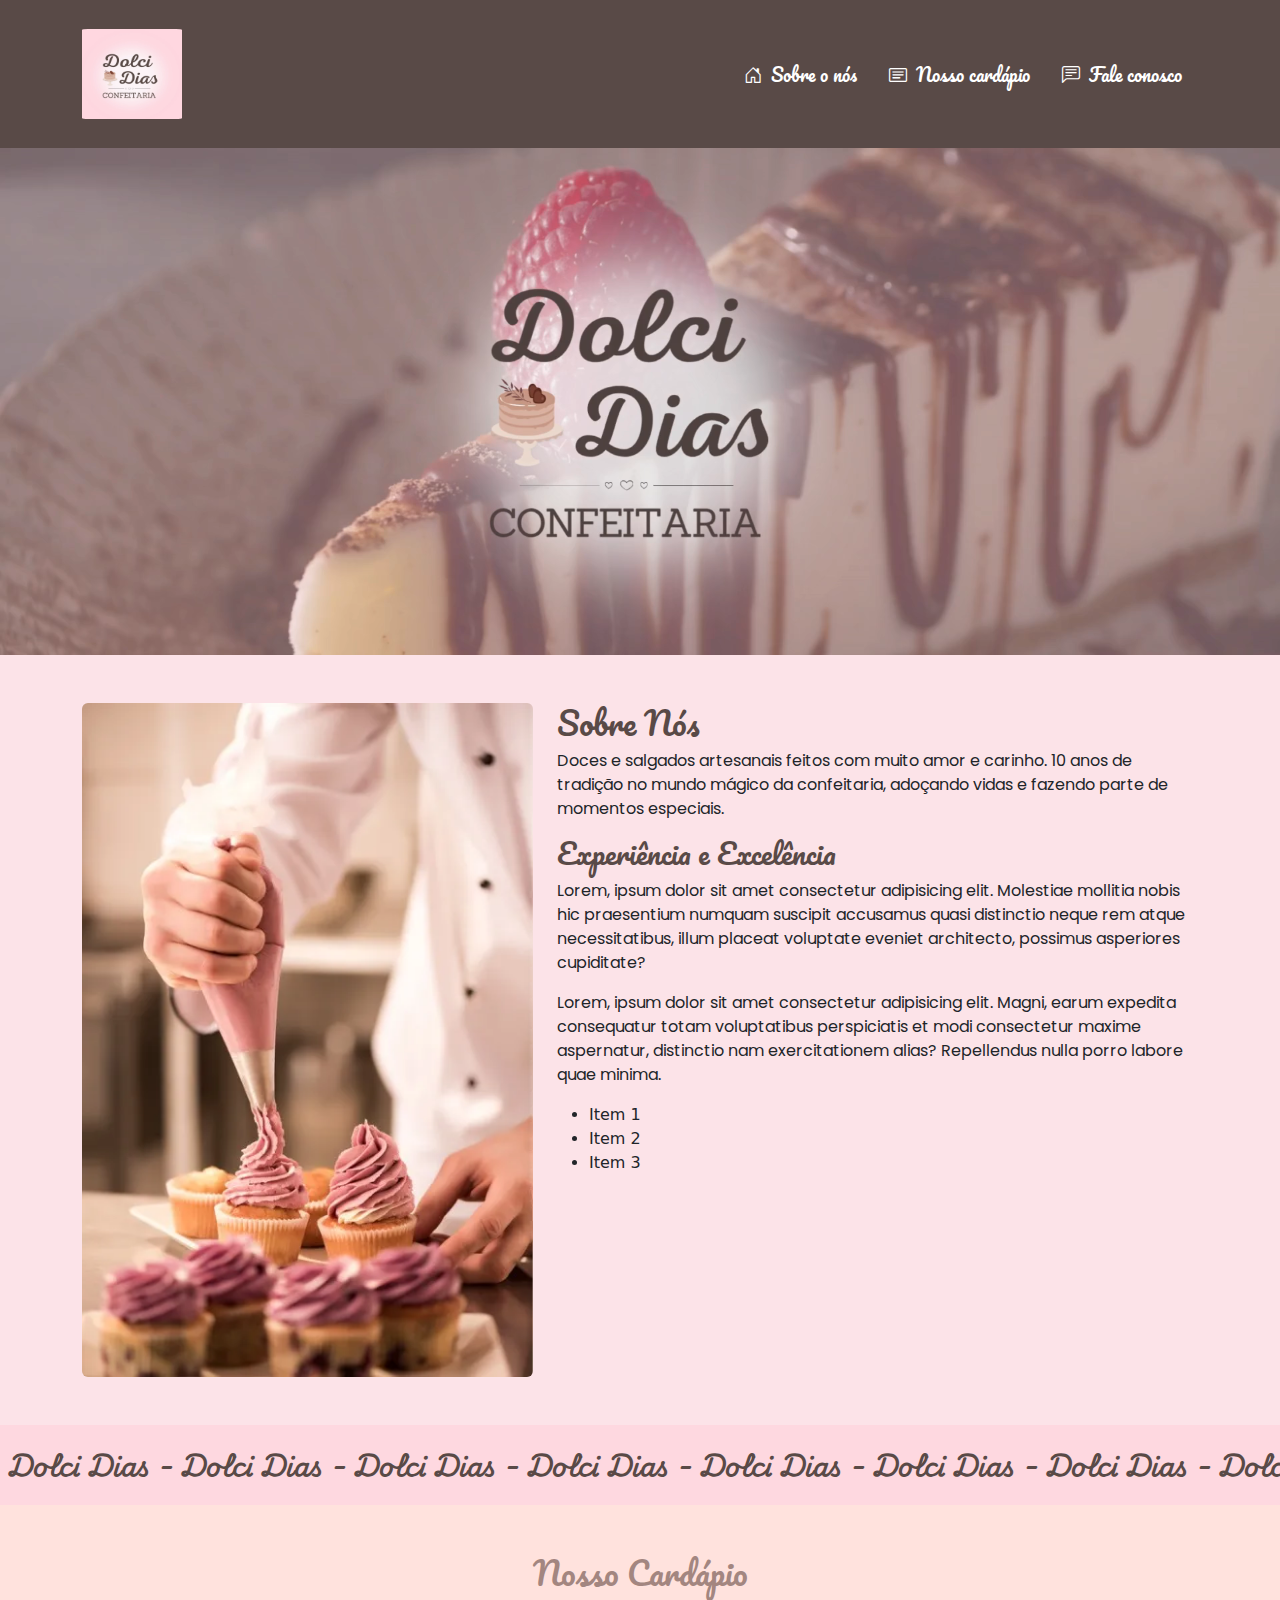
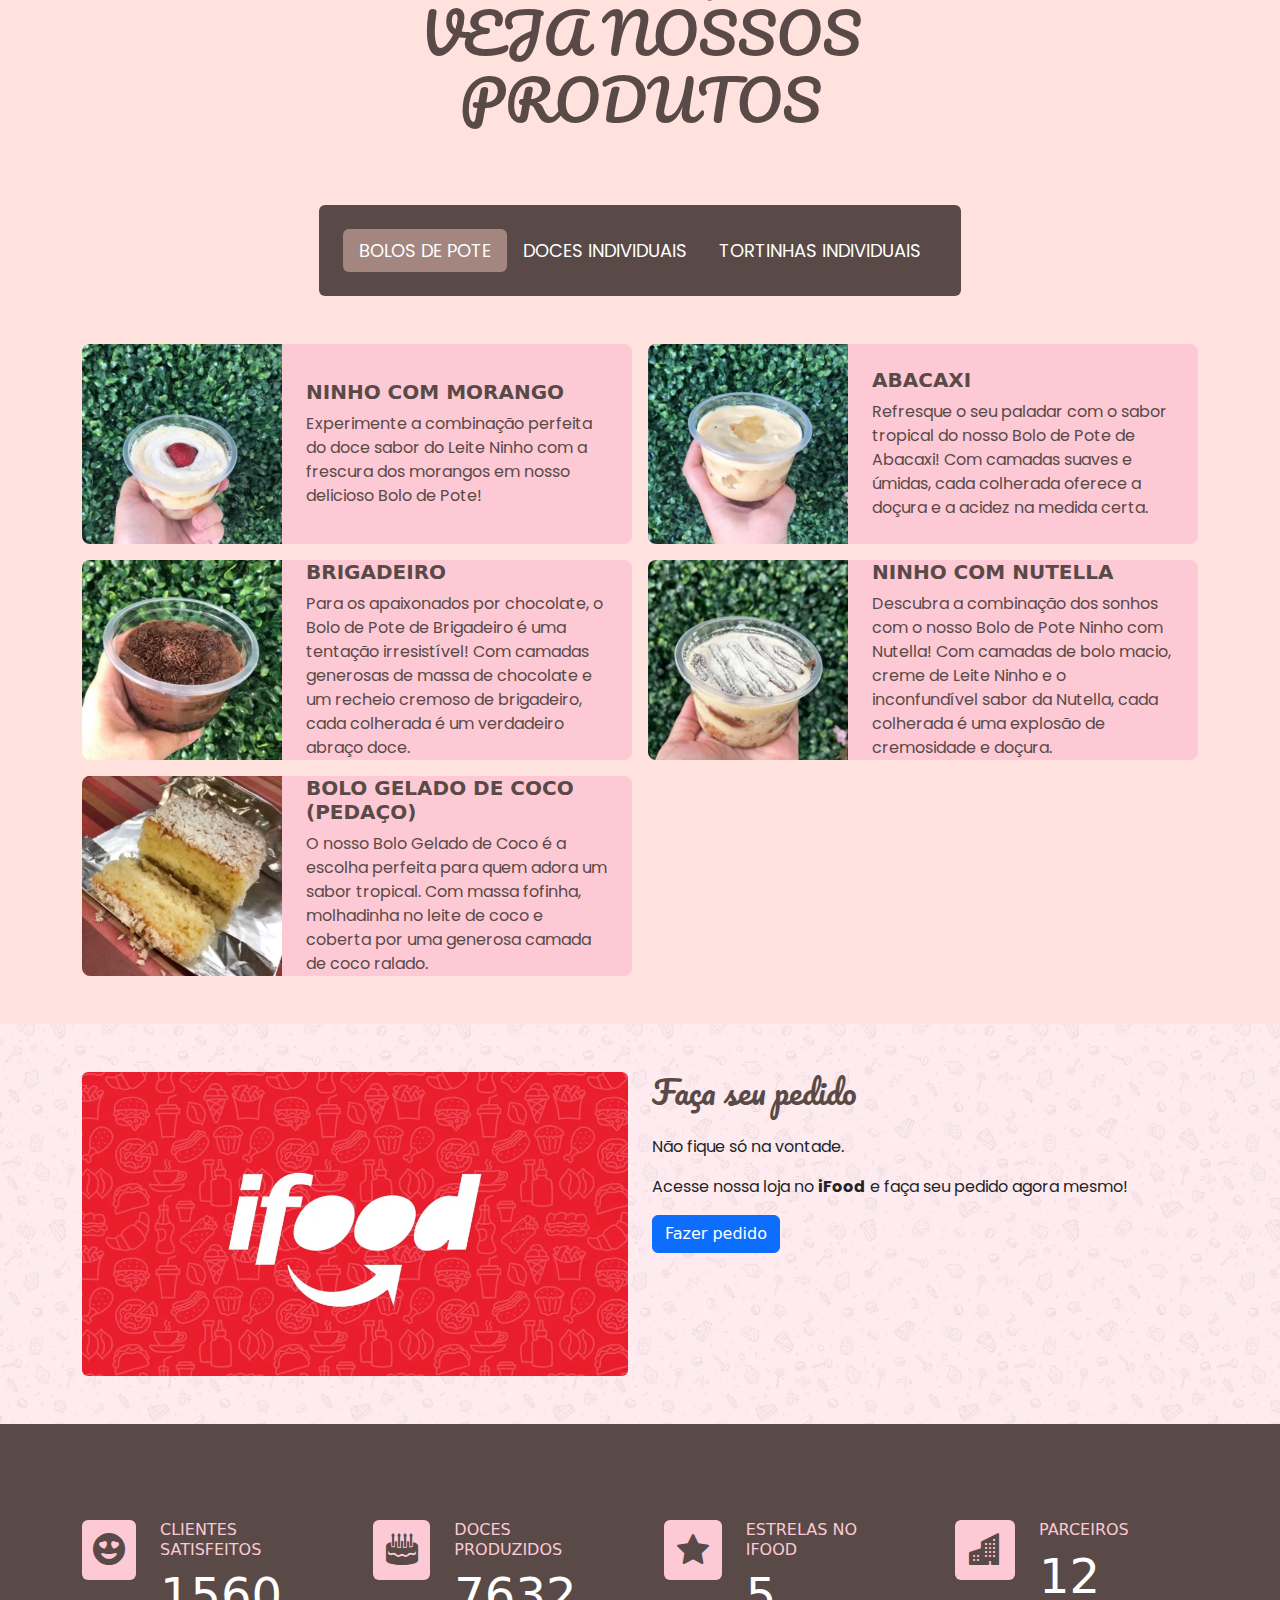
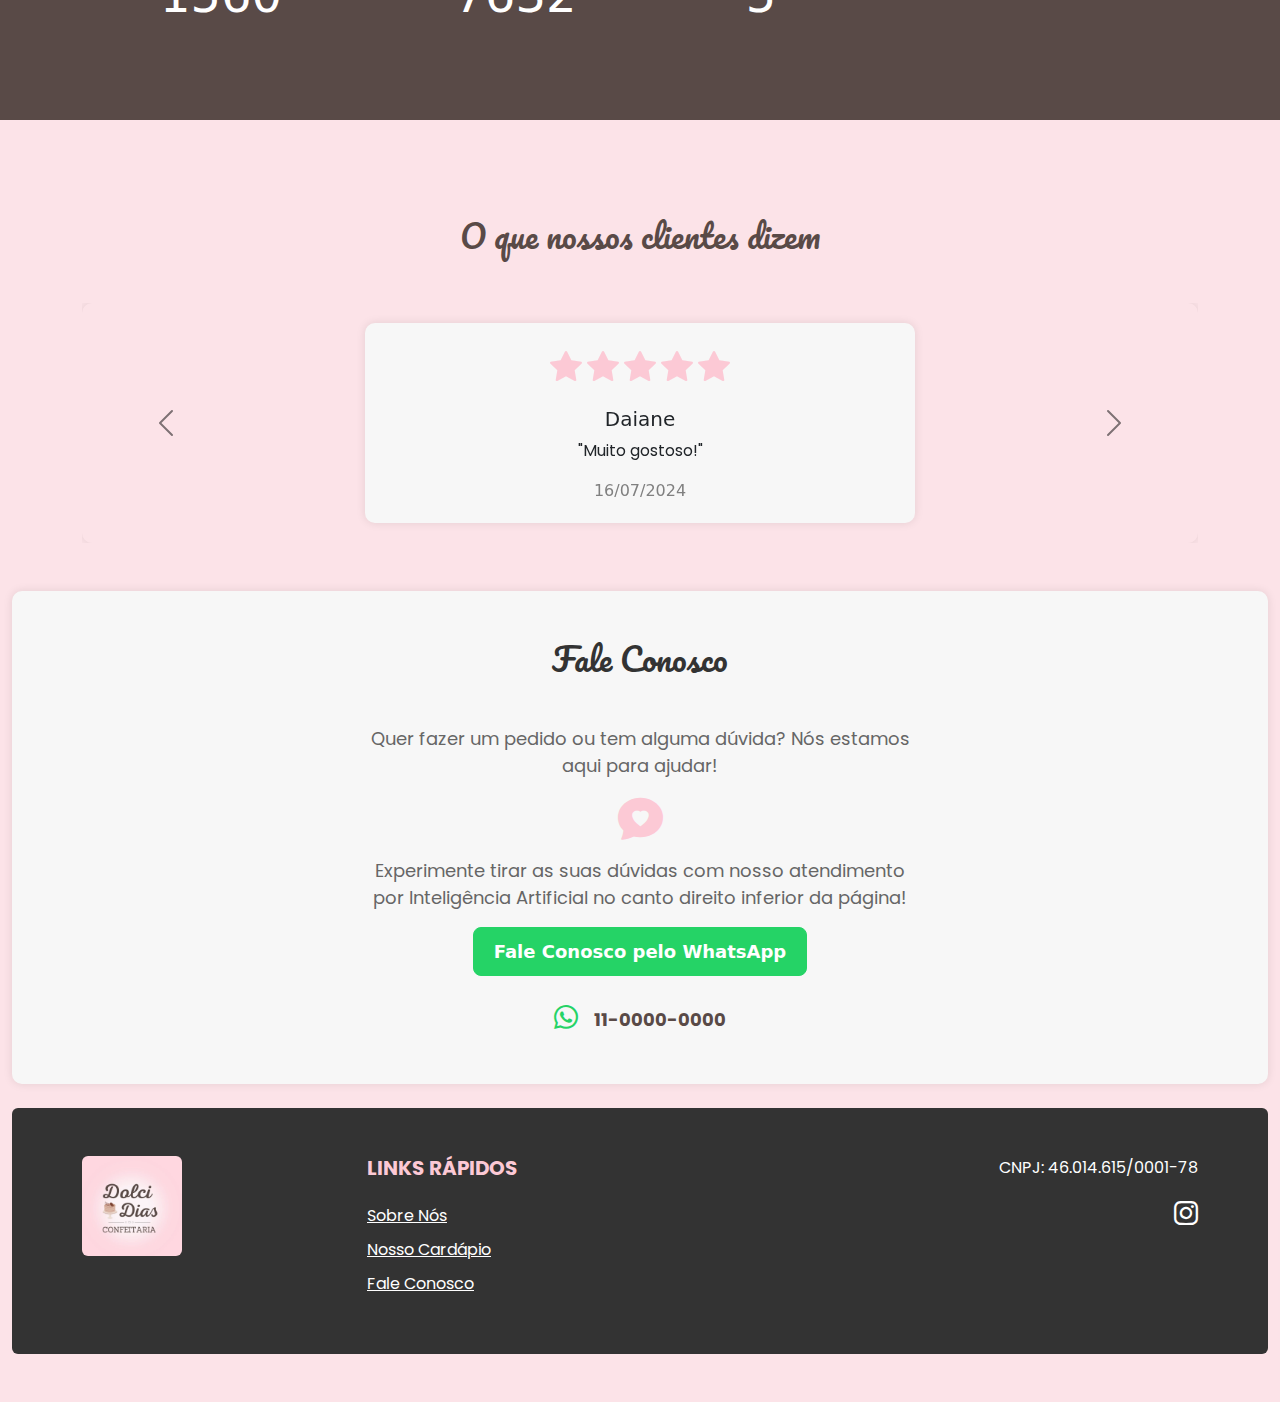
==== commit 8b68759b: "nova sessão pedido" ====
--- a/index.html
+++ b/index.html
@@ -284,6 +284,24 @@
   </div>
   <!-- Fim Produtos -->
 
+  <!-- Início Seção de Pedido -->
+  <div class="container-fluid py-5" id="pedido">
+    <div class="container">
+      <div class="row">
+        <div class="col-md-6">
+          <img src="img/ifood-logo.webp" alt="Logo do iFood" class="img-fluid rounded">
+        </div>
+        <div class="col-md-6">
+          <h2 class="section-title mb-4">Faça seu pedido</h2>
+          <p>Não fique só na vontade.</p> 
+          <p> Acesse nossa loja no <strong>iFood</strong> e faça seu pedido agora mesmo!</p>
+          <a href="https://www.ifood.com.br/delivery/sao-paulo-sp/dolci-dias-confeitaria-vila-paiva/96d52527-0530-4af3-b5e0-cc8f8b98570a" target="_blank" class="btn btn-primary">Fazer pedido</a>
+        </div>
+      </div>
+    </div>
+  </div>
+  <!-- Fim Seção de Pedido -->
+
   <!-- Início Contador -->
   <div class="container-fluid py-5 mb-5">
     <div class="container py-5">
@@ -421,10 +439,10 @@
             <p class="lead">Quer fazer um pedido ou tem alguma dúvida? Nós estamos aqui para ajudar!</p>
             <i class="bi bi-chat-heart-fill"></i>
             <p class="lead pt-3">Experimente tirar as suas dúvidas com nosso atendimento por Inteligência Artificial no canto direito inferior da página!</p>
-            <a href="https://wa.me/+5511982427498" target="_blank" class="btn btn-primary btn-lg">Fale Conosco pelo WhatsApp</a>
+            <a href="https://wa.me/+5511" target="_blank" class="btn btn-primary btn-lg">Fale Conosco pelo WhatsApp</a>
             <div class="mt-4">
               <i class="bi bi-whatsapp" style="font-size: 24px; color: #25D366;"></i>
-              <span style="font-size: 18px; font-weight: bold;">11-98242-7498</span>
+              <span style="font-size: 18px; font-weight: bold;">11-0000-0000</span>
             </div>
           </div>
         </div>
@@ -483,7 +501,7 @@
 
     <script src="https://cdn.jsdelivr.net/npm/bootstrap@5.3.3/dist/js/bootstrap.bundle.min.js"></script>
     <script src="script.js"> </script>
-    
+
 </body>
 
 </html>--- a/style.css
+++ b/style.css
@@ -183,6 +183,7 @@
   border-radius: 8px 0px 0px 8px;
 }
 
+
 .d-flex.flex-column.justify-content-center.text-start.bg-secondary.border-inner.px-4 {
   border-radius: 0px 8px 8px 0px;
 }
@@ -200,6 +201,28 @@
 h5.text-uppercase {
   color: #594a47;
   font-weight: bold;
+}
+
+#pedido {
+  background-image: url('img/bg-pedido.webp');
+  background-size: cover;
+  background-position: center;
+}
+
+@media (max-width: 431px) {
+  img.img-fluid.rounded {
+    margin-bottom: 32px;
+  }
+}
+
+
+@media (max-width: 430px) {
+  h5.text-uppercase {
+    padding-top: 12px;
+  }
+  span {
+    padding-bottom: 12px;
+  }
 }
 
 .container-fluid.py-5.mb-5 {
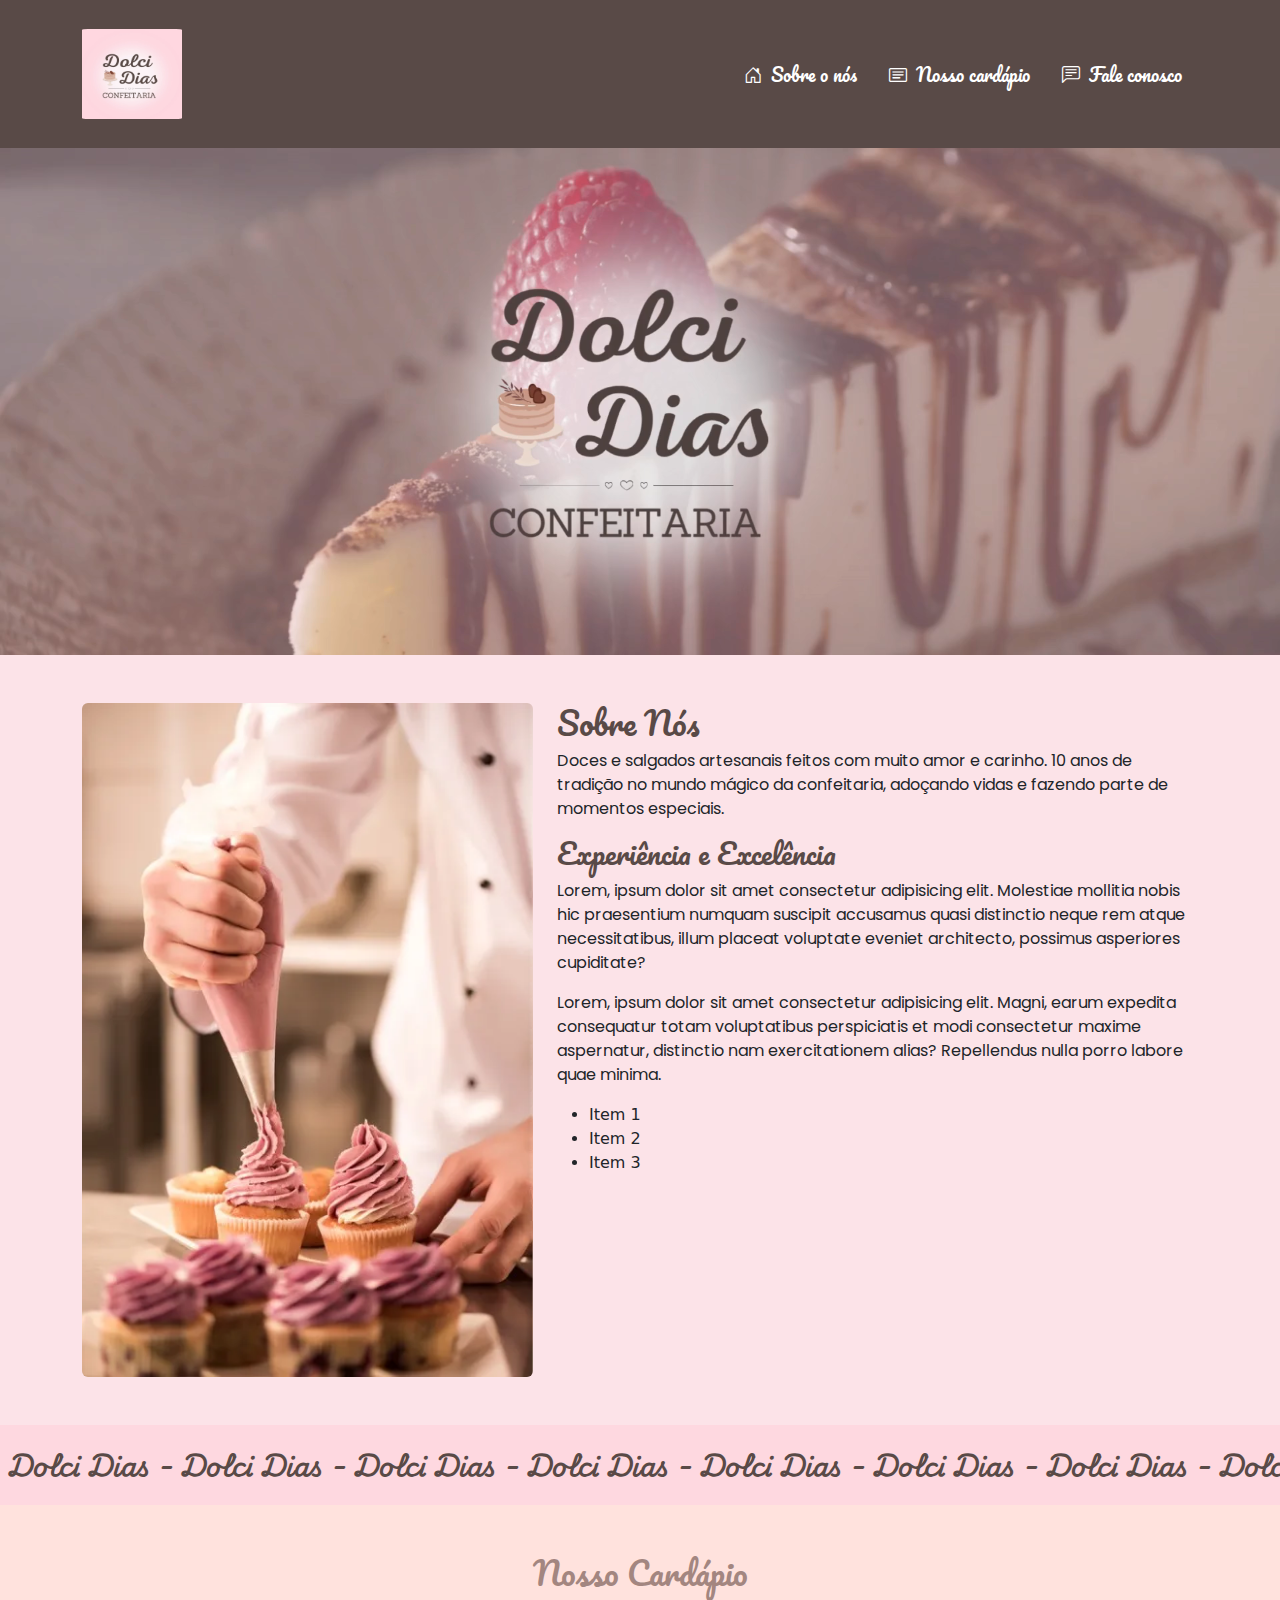
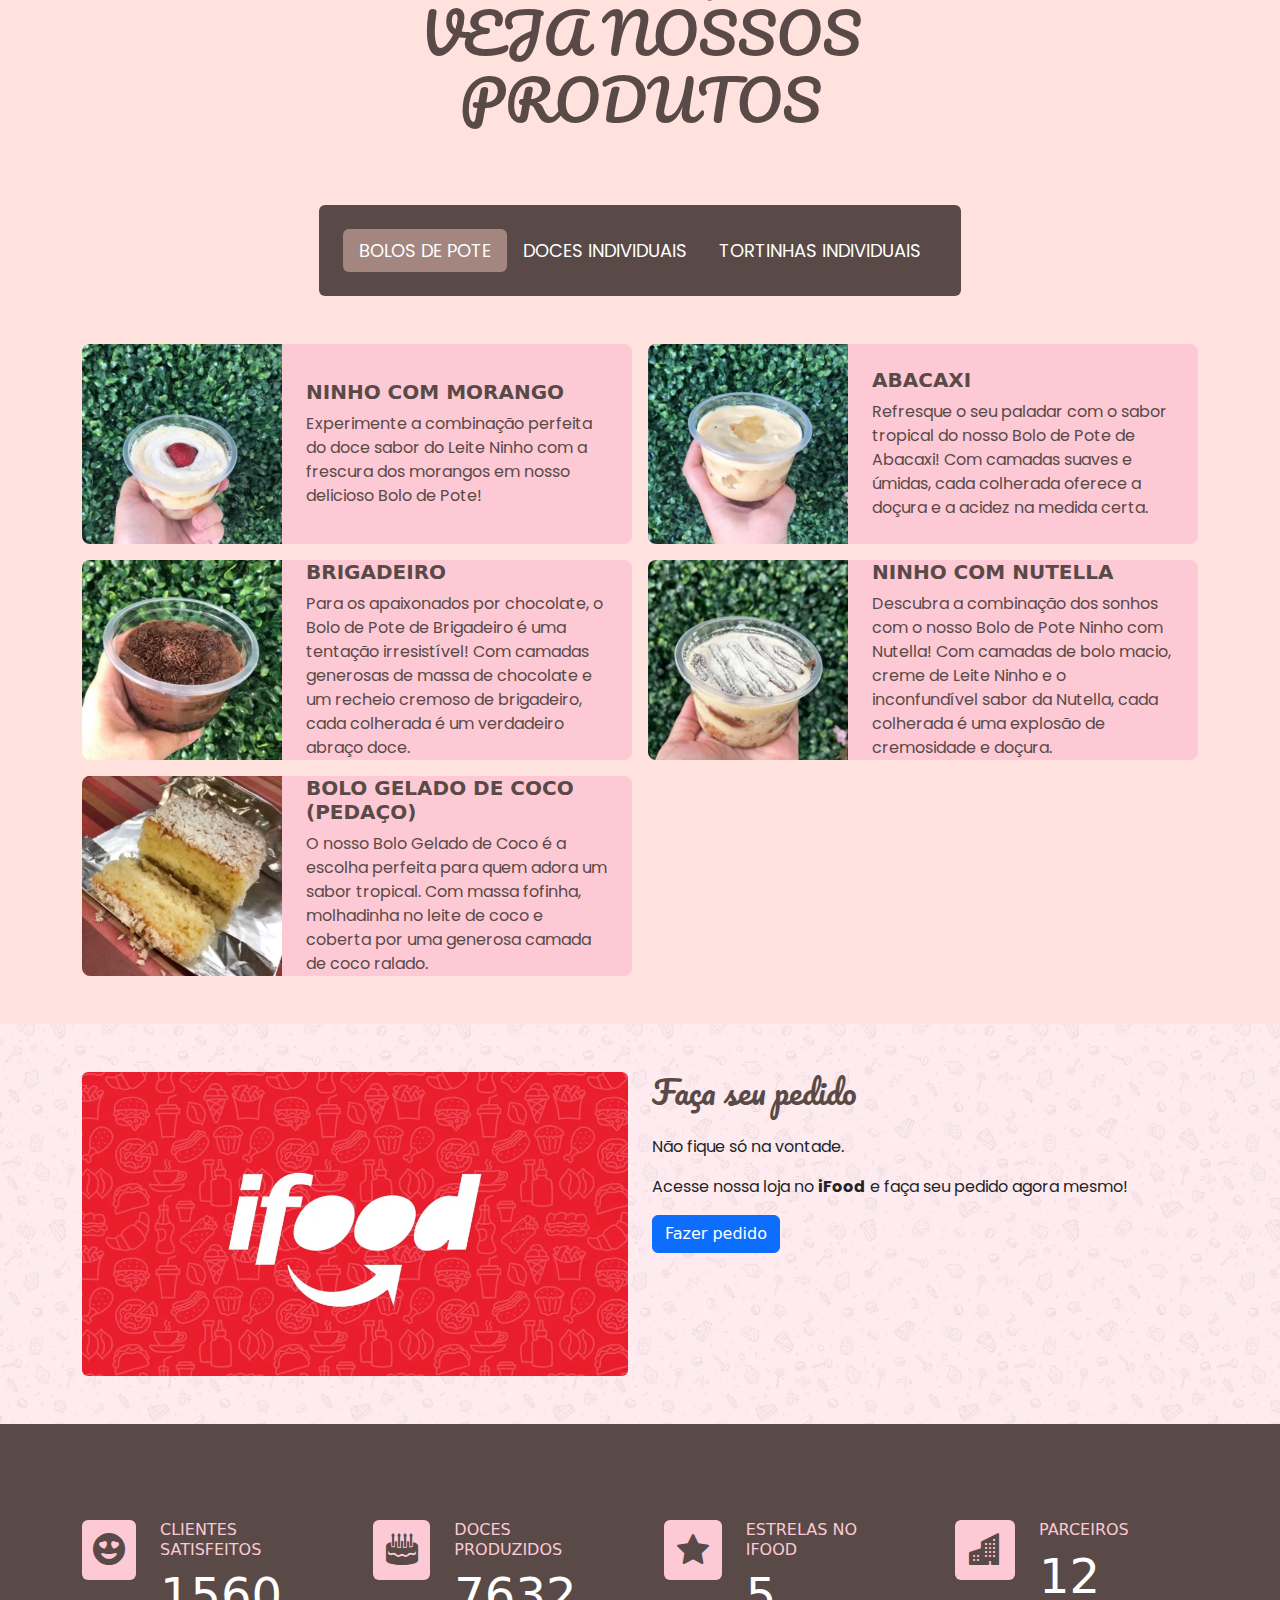
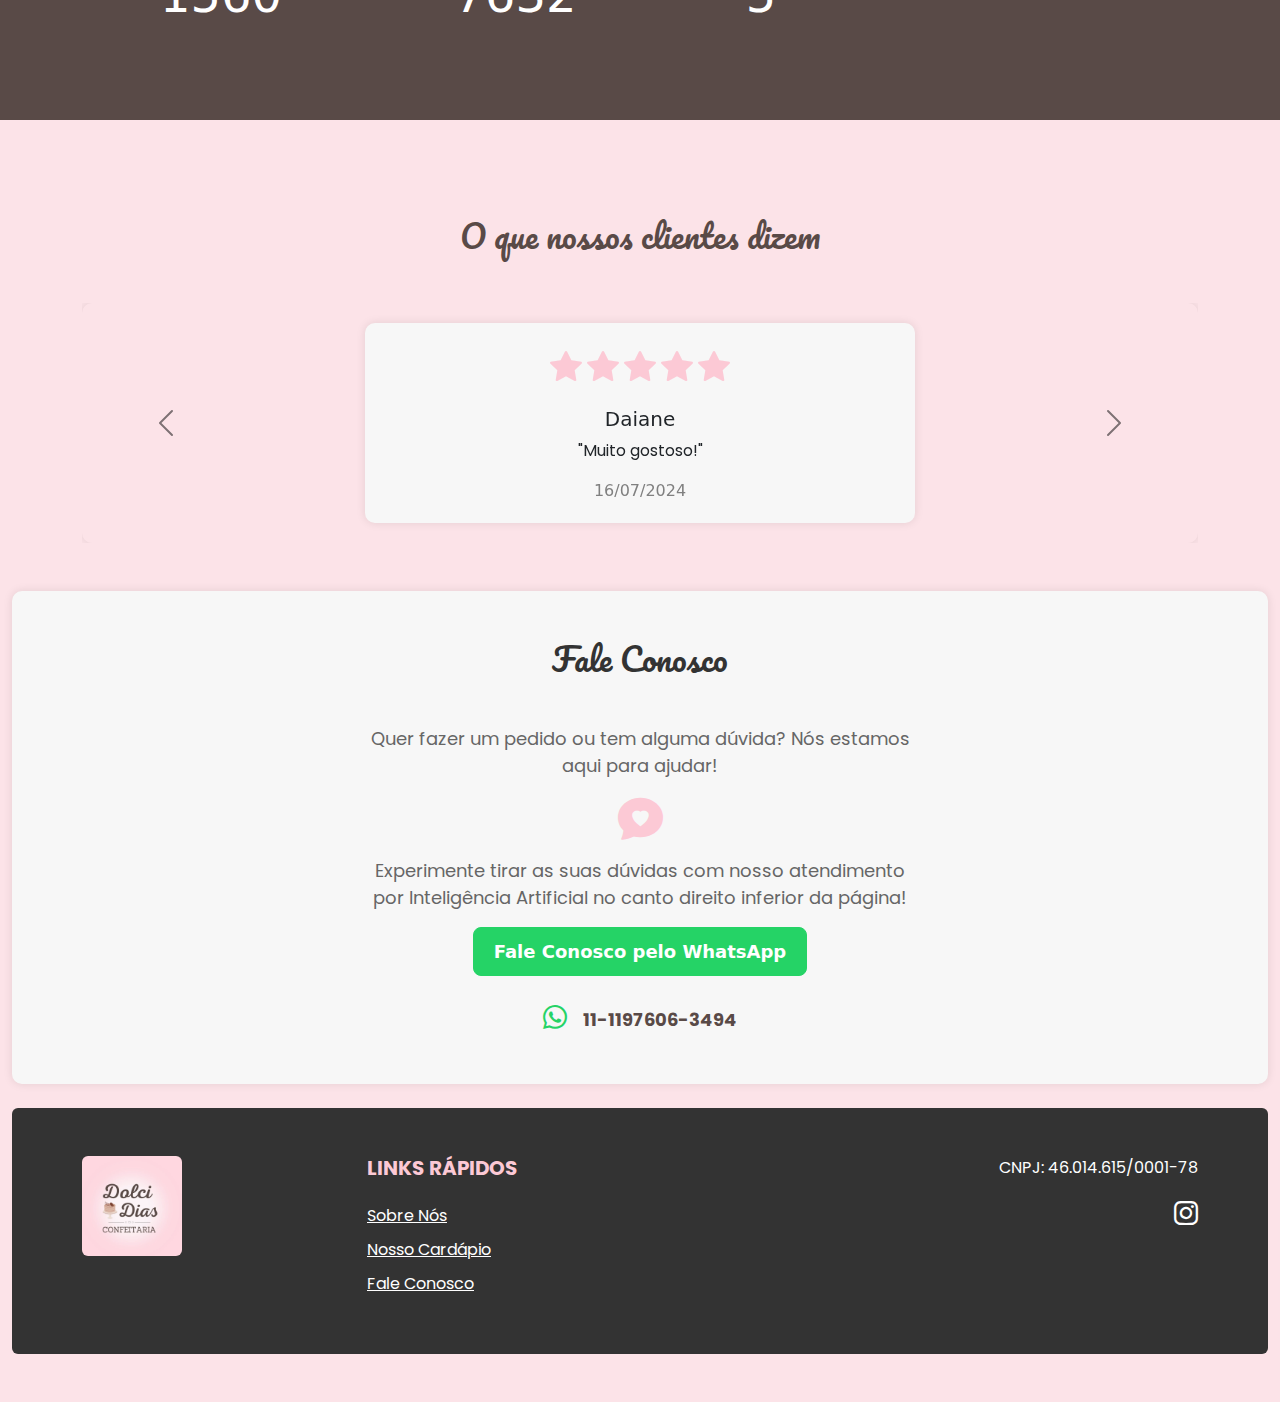
==== commit fb5833d0: "atualizando número whats" ====
--- a/index.html
+++ b/index.html
@@ -439,10 +439,10 @@
             <p class="lead">Quer fazer um pedido ou tem alguma dúvida? Nós estamos aqui para ajudar!</p>
             <i class="bi bi-chat-heart-fill"></i>
             <p class="lead pt-3">Experimente tirar as suas dúvidas com nosso atendimento por Inteligência Artificial no canto direito inferior da página!</p>
-            <a href="https://wa.me/+5511" target="_blank" class="btn btn-primary btn-lg">Fale Conosco pelo WhatsApp</a>
+            <a href="https://wa.me/+5511976063494" target="_blank" class="btn btn-primary btn-lg">Fale Conosco pelo WhatsApp</a>
             <div class="mt-4">
               <i class="bi bi-whatsapp" style="font-size: 24px; color: #25D366;"></i>
-              <span style="font-size: 18px; font-weight: bold;">11-0000-0000</span>
+              <span style="font-size: 18px; font-weight: bold;">11-1197606-3494</span>
             </div>
           </div>
         </div>
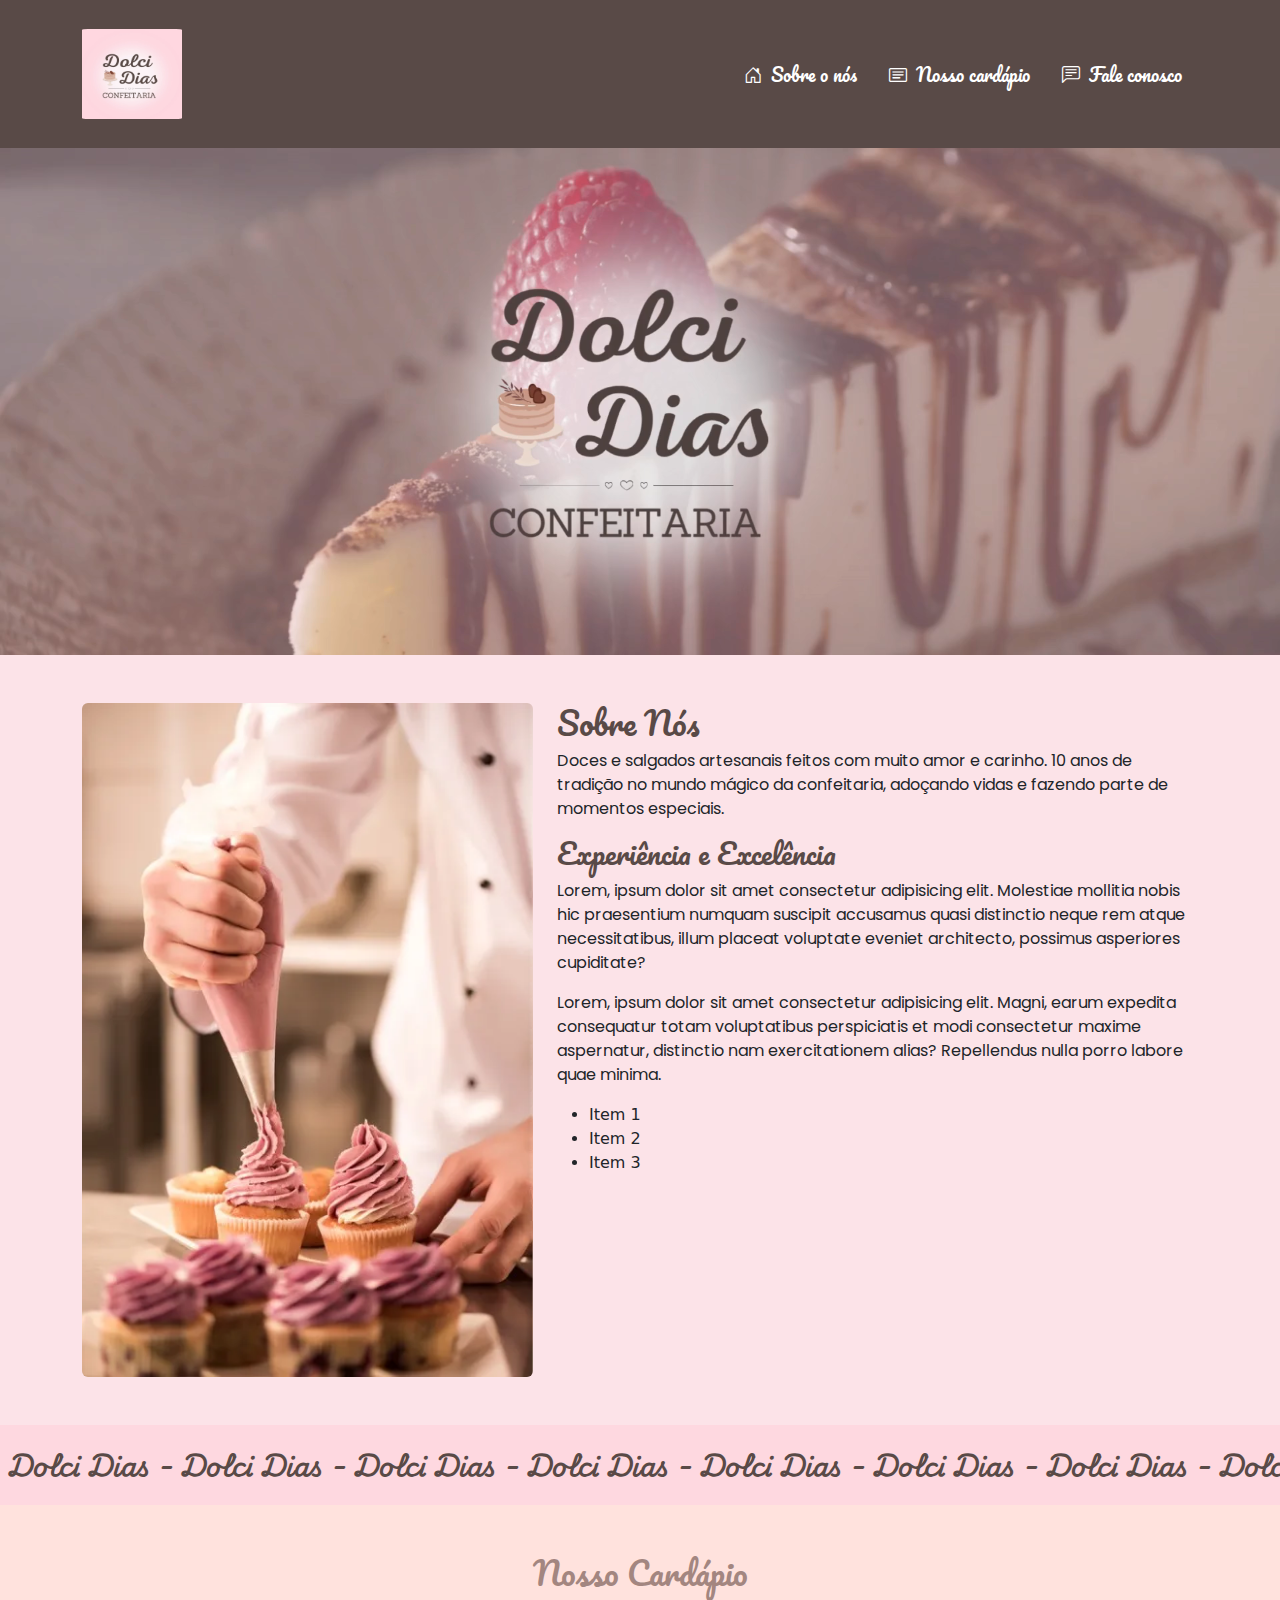
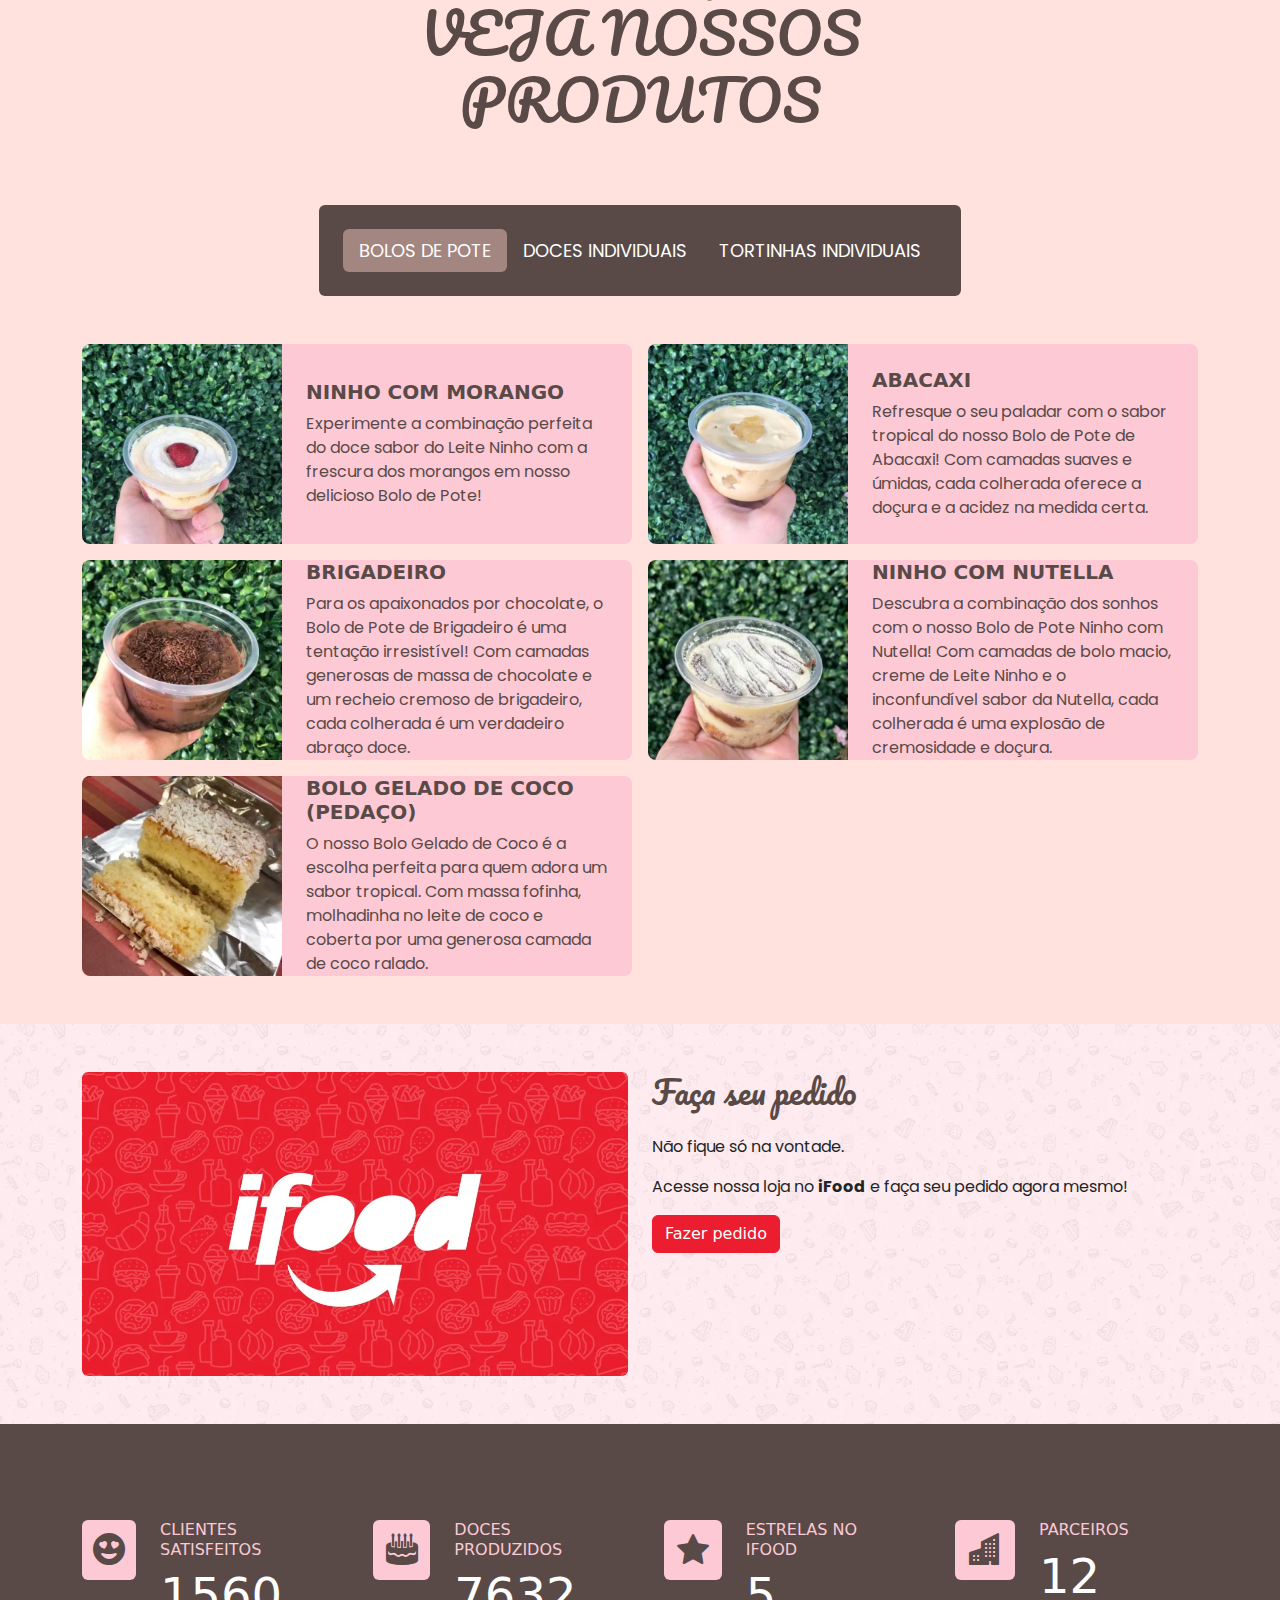
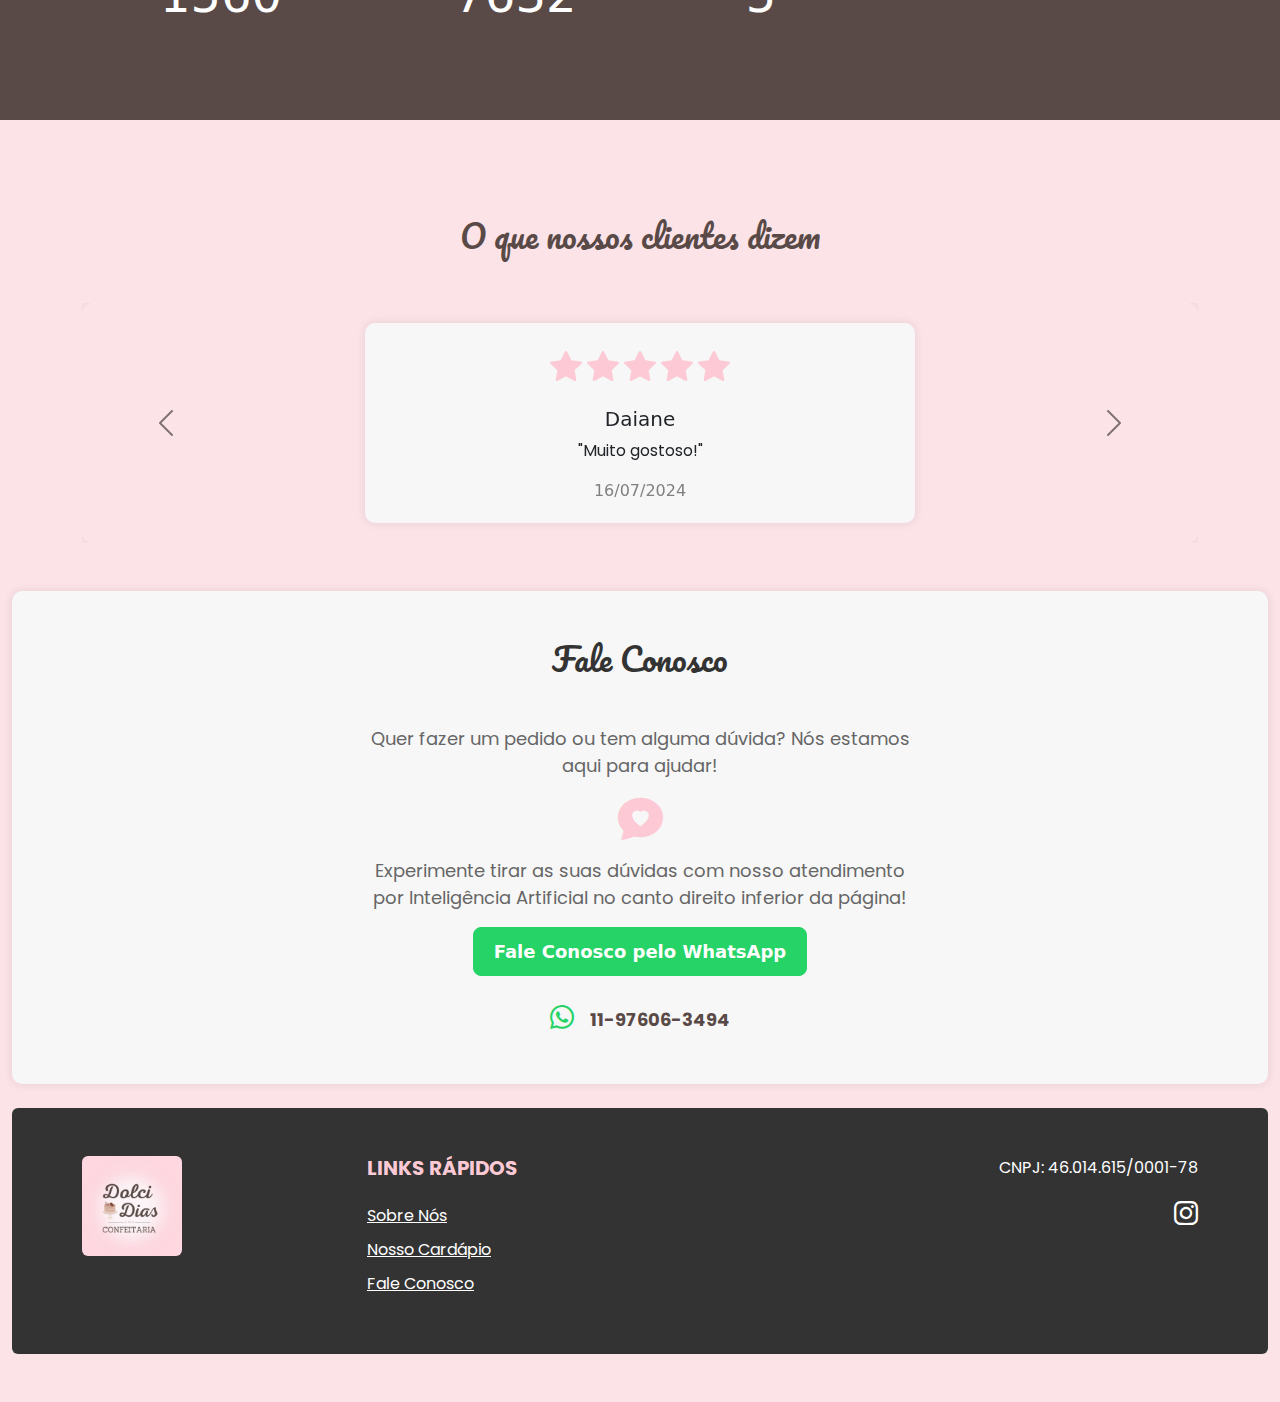
==== commit 848d9e3b: "Estilizando botão" ====
--- a/index.html
+++ b/index.html
@@ -295,7 +295,7 @@
           <h2 class="section-title mb-4">Faça seu pedido</h2>
           <p>Não fique só na vontade.</p> 
           <p> Acesse nossa loja no <strong>iFood</strong> e faça seu pedido agora mesmo!</p>
-          <a href="https://www.ifood.com.br/delivery/sao-paulo-sp/dolci-dias-confeitaria-vila-paiva/96d52527-0530-4af3-b5e0-cc8f8b98570a" target="_blank" class="btn btn-primary">Fazer pedido</a>
+          <a href="https://www.ifood.com.br/delivery/sao-paulo-sp/dolci-dias-confeitaria-vila-paiva/96d52527-0530-4af3-b5e0-cc8f8b98570a" target="_blank" class="btn btn-primary" id="fazer_pedido">Fazer pedido</a>
         </div>
       </div>
     </div>
@@ -442,7 +442,7 @@
             <a href="https://wa.me/+5511976063494" target="_blank" class="btn btn-primary btn-lg">Fale Conosco pelo WhatsApp</a>
             <div class="mt-4">
               <i class="bi bi-whatsapp" style="font-size: 24px; color: #25D366;"></i>
-              <span style="font-size: 18px; font-weight: bold;">11-1197606-3494</span>
+              <span style="font-size: 18px; font-weight: bold;">11-97606-3494</span>
             </div>
           </div>
         </div>
--- a/style.css
+++ b/style.css
@@ -215,6 +215,11 @@
   }
 }
 
+#fazer_pedido {
+  background-color: #EB1D2E;
+  border-color: #EB1D2E;
+}
+
 
 @media (max-width: 430px) {
   h5.text-uppercase {
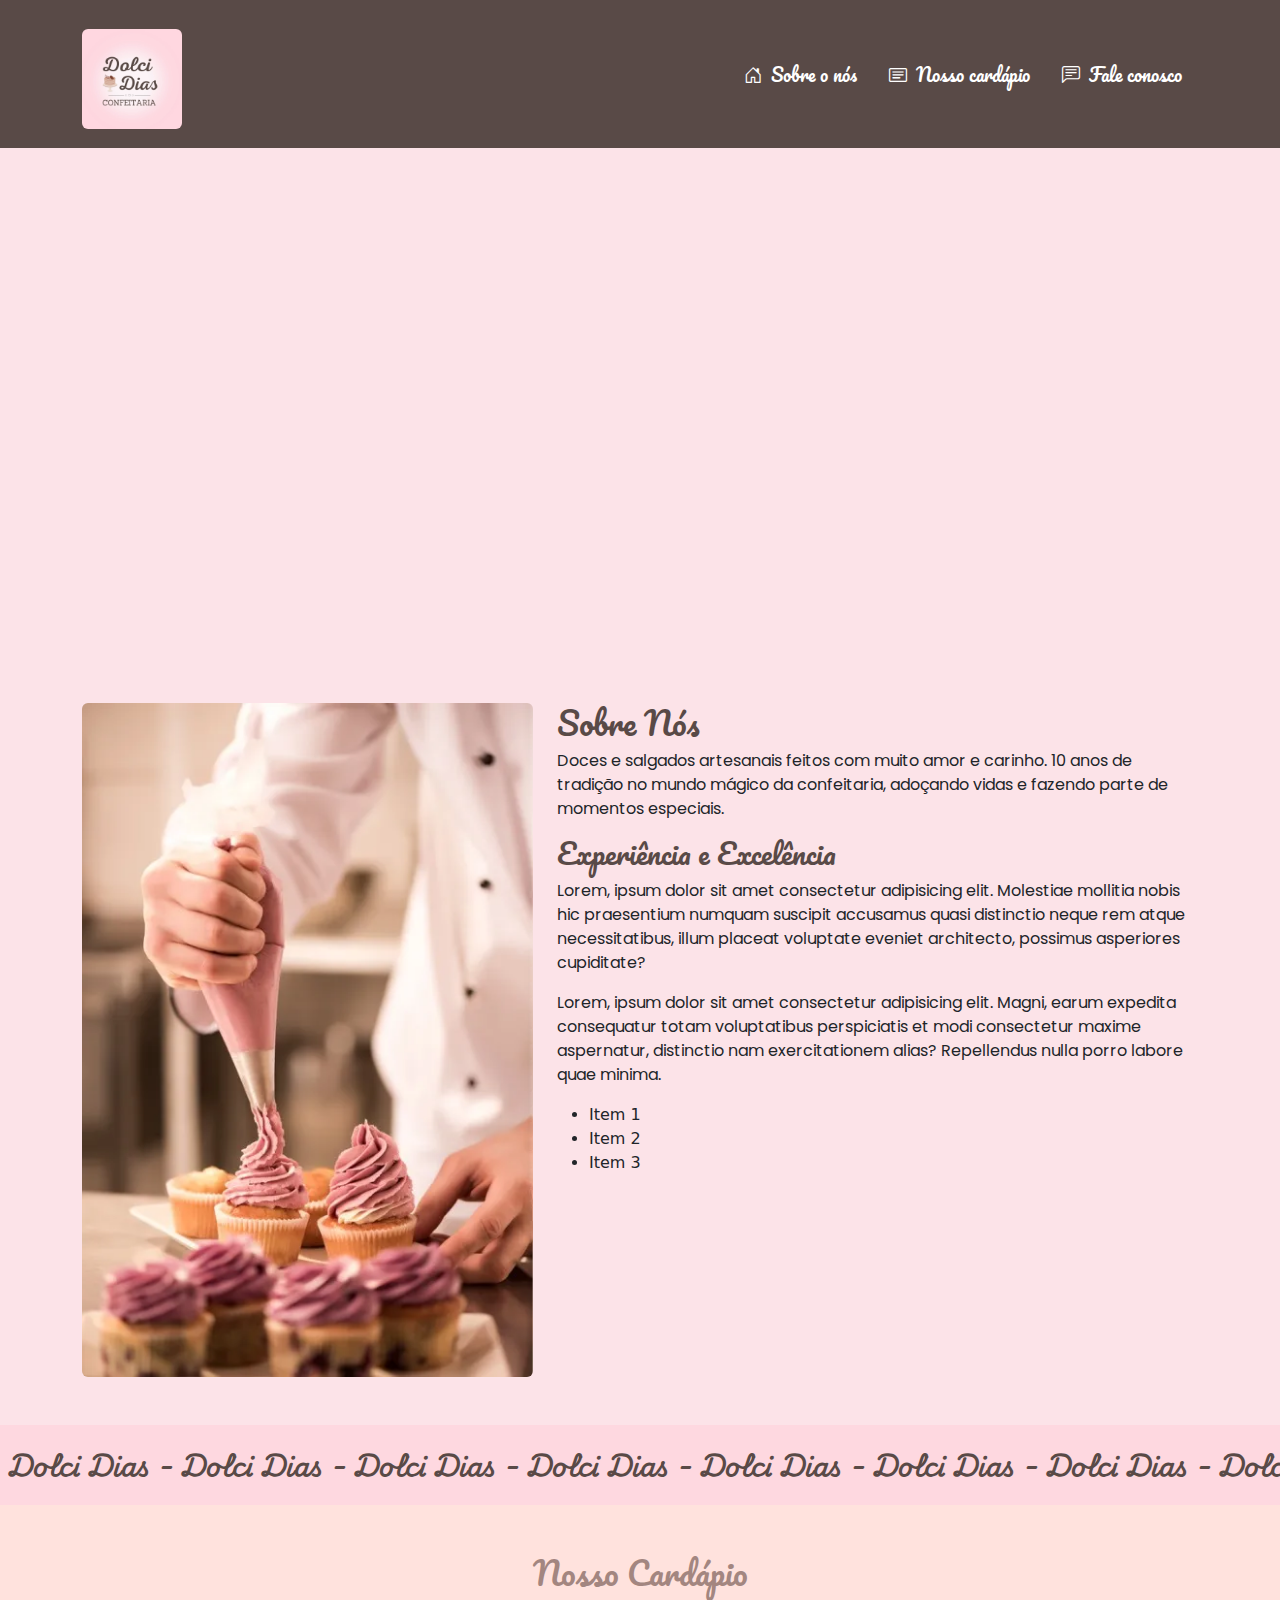
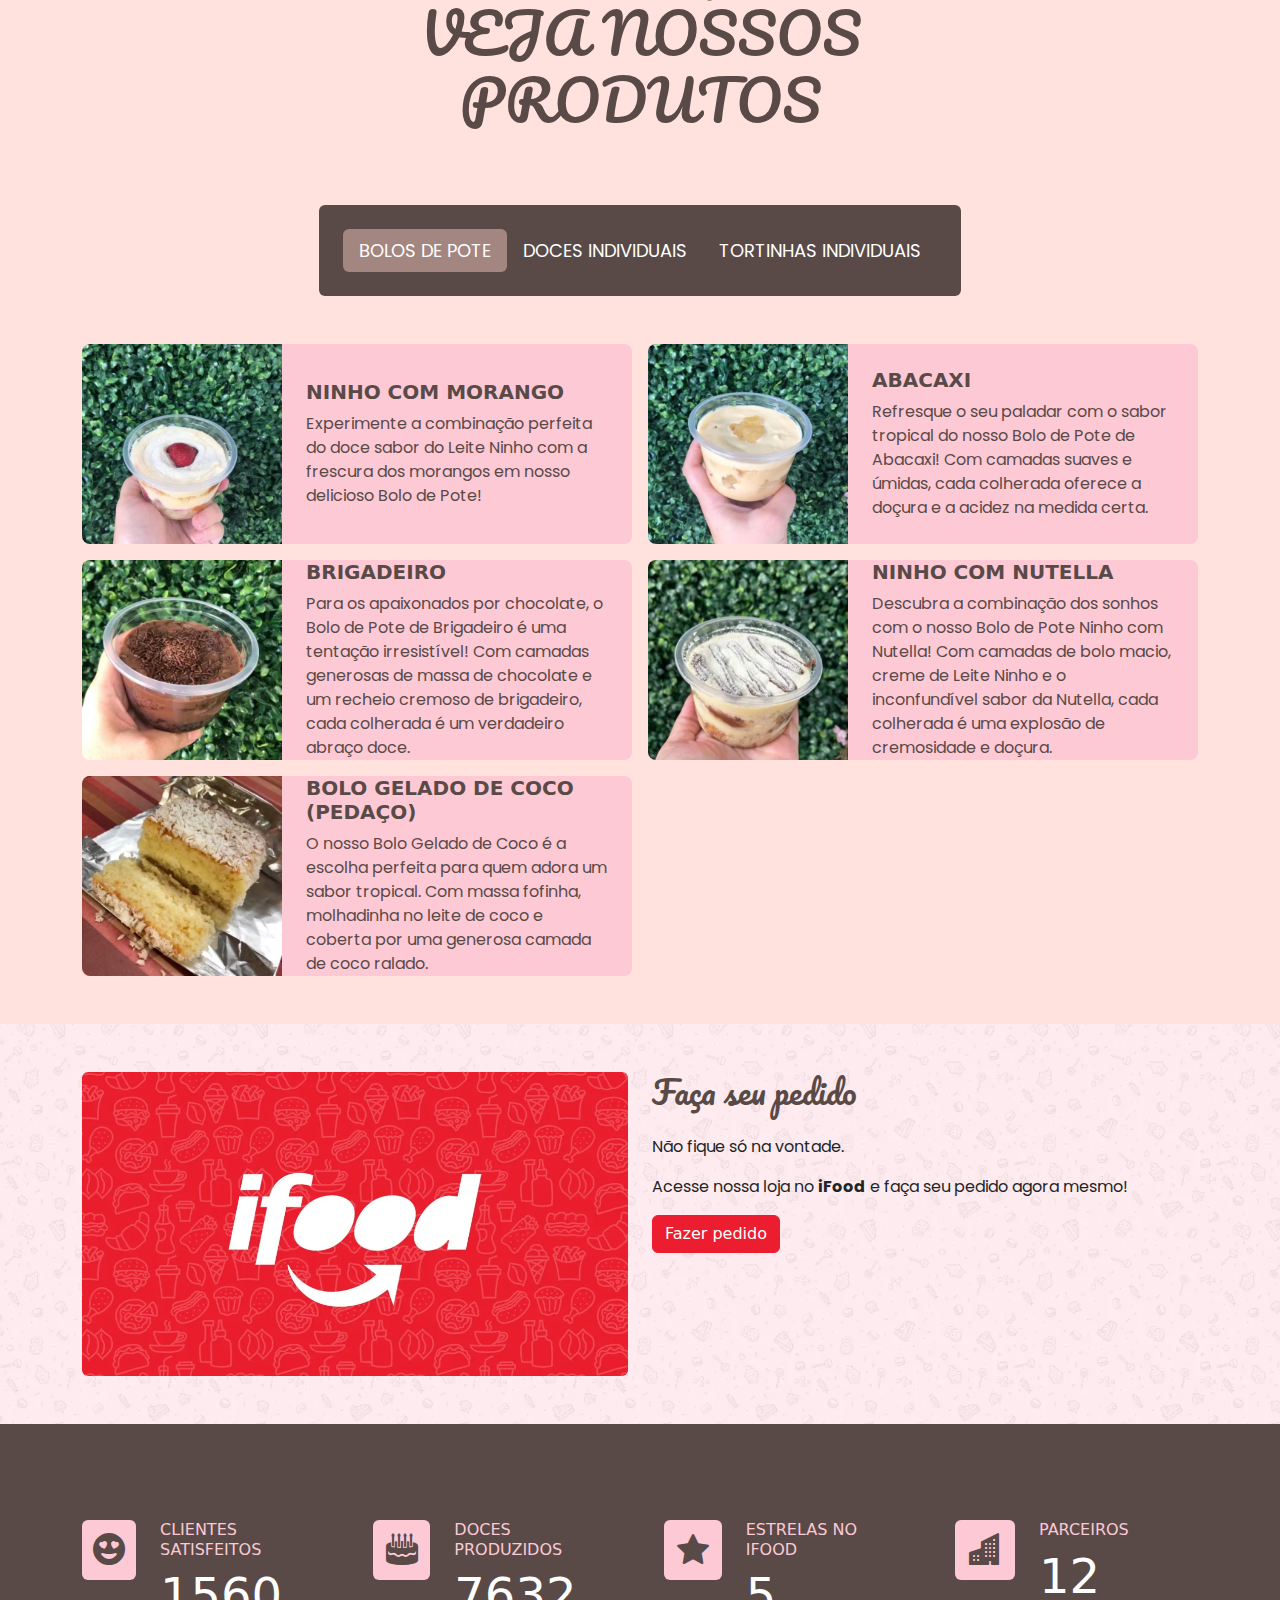
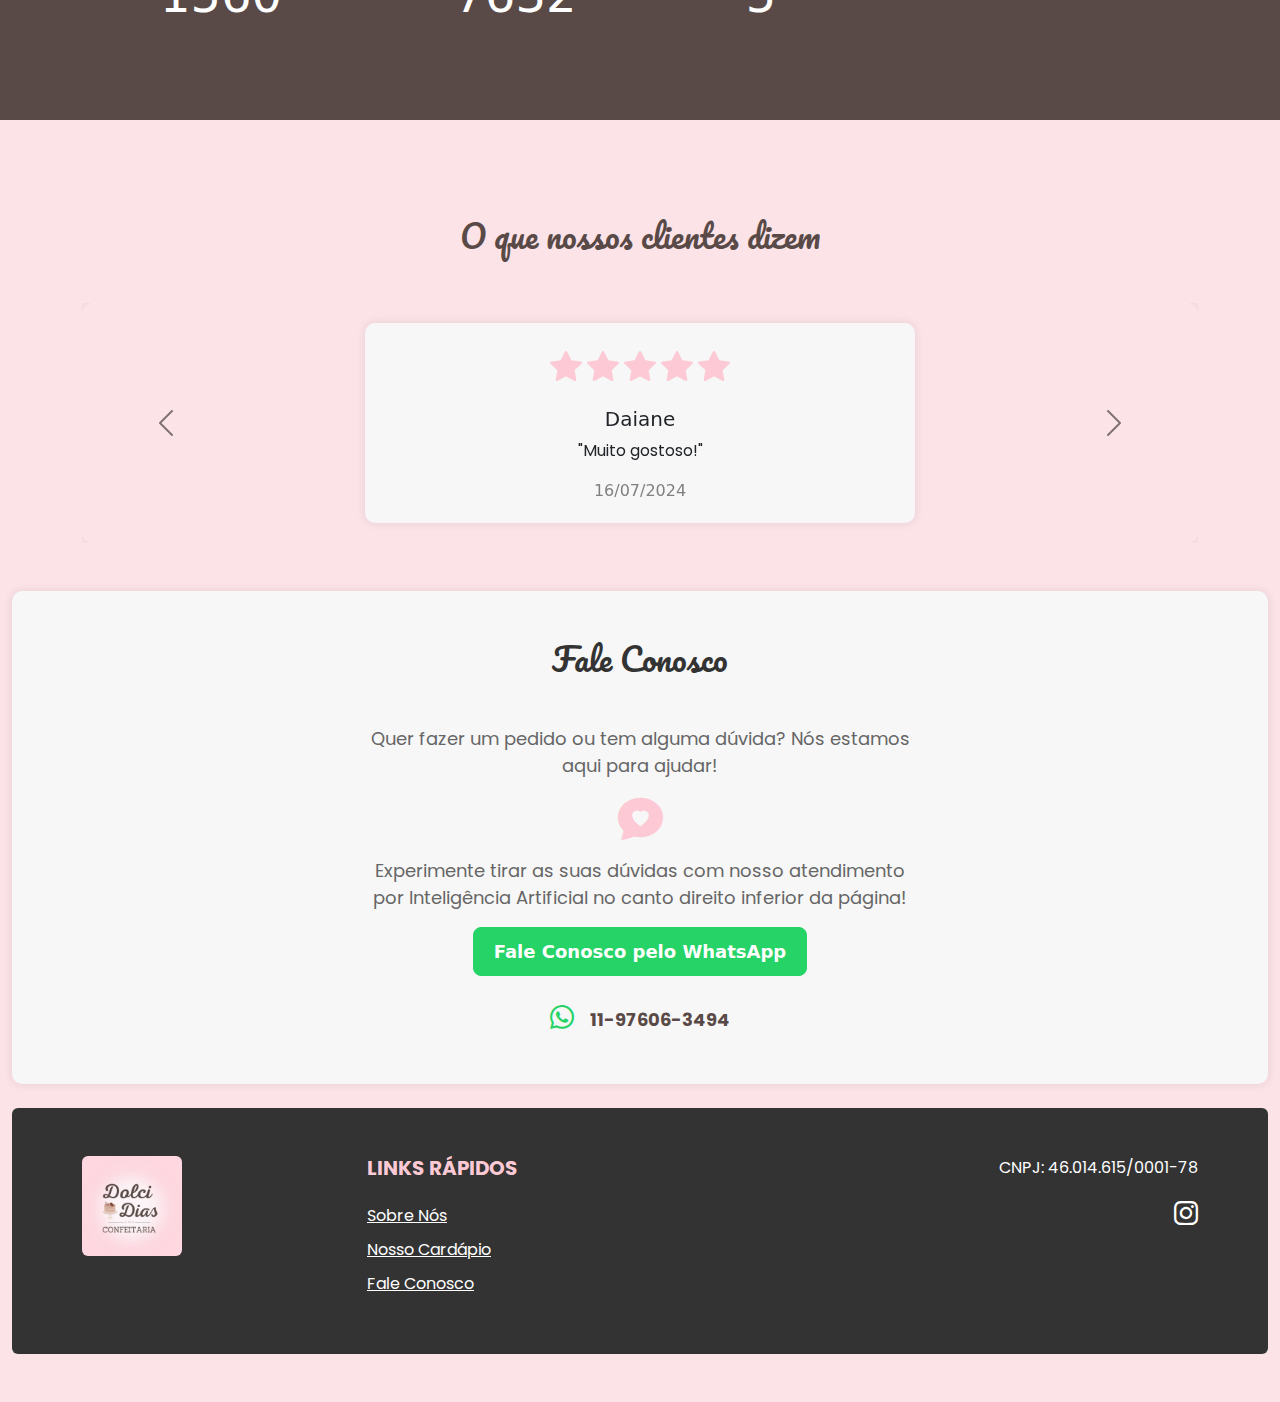
==== commit 228f794c: "Melhoria no menu" ====
--- a/index.html
+++ b/index.html
@@ -15,35 +15,37 @@
 </head>
 
 <body>
-  <!--Início Navbar-->
-  <header class="navbar navbar-expand-lg sticky-top p-4" id="cabecalho">
-    <div class="container">
-      <a href="#"><img src="img/Dolci Dias Logo.webp" class="navbar-brand m-0 section-title logo-image rounded"></a>
-      <button class="navbar-toggler" type="button" data-bs-toggle="collapse" data-bs-target="#menu-navegacao" area-controls="menu-navegacao" aria-expanded="true" aria-label="Toggle navigation">
-        <span class="navbar-toggler-icon"></span>
-      </button>
-      <nav class="navbar-collapse collapse justify-content-end" id="menu-navegacao">
-        <ul class="nav nav-pills d-block d-md-flex">
-          <li class="nav-item fw-bold">
-            <a href="#sobre-nos" class="nav-link">
-              <i class="bi bi-house-door me-1"></i>
-              Sobre o nós</a>
-          </li>
-          <li class="nav-item fw-bold">
-            <a href="#cardapio" class="nav-link">
-              <i class="bi bi-card-text me-1"></i>
-              Nosso cardápio</a>
-          </li>
-          <li class="nav-item fw-bold">
-            <a href="#fale-conosco" class="nav-link">
-              <i class="bi bi-chat-left-text me-1"></i>
-              Fale conosco</a>
-          </li>
-        </ul>
-      </nav>
-    </div>
-  </header>
-  <!--Fim Navbar-->
+  <!-- Início Navbar -->
+<header class="navbar navbar-expand-lg sticky-top p-4" id="cabecalho">
+  <div class="container">
+    <a href="#" class="navbar-brand m-0 section-title logo-image rounded">
+      <img src="img/Dolci Dias Logo.webp" alt="Dolci Dias Logo" class="img-fluid rounded">
+    </a>
+    <div class="nav-links">
+      <ul class="nav nav-pills d-block d-md-flex">
+        <li class="nav-item fw-bold">
+          <a href="#sobre-nos" class="nav-link">
+            <i class="bi bi-house-door me-1"></i>
+            Sobre o nós
+          </a>
+        </li>
+        <li class="nav-item fw-bold">
+          <a href="#cardapio" class="nav-link">
+            <i class="bi bi-card-text me-1"></i>
+            Nosso cardápio
+          </a>
+        </li>
+        <li class="nav-item fw-bold">
+          <a href="#fale-conosco" class="nav-link">
+            <i class="bi bi-chat-left-text me-1"></i>
+            Fale conosco
+          </a>
+        </li>
+      </ul>
+    </div>
+  </div>
+</header>
+<!-- Fim Navbar -->
 
   <!--Início Hero-->
   <video class="hero-video" src="media/Video-Hero.webm" autoplay loop id="sobre-nos"></video>
@@ -504,4 +506,17 @@
 
 </body>
 
-</html>+</html>
+
+<nav class="navbar-collapse collapse justify-content-end" id="menu-navegacao">
+  <ul class="navbar-nav ms-auto mb-md-0">
+    <li class="nav-item fw-bold">
+      <a href="#sobre-nos" class="nav-link dropdown-toggle" id="navbarDropdown" role="button" data-bs-toggle="dropdown" aria-expanded="false">
+        Sobre o nós
+      </a>
+      <ul class="dropdown-menu ms-auto mb-md-0" aria-labelledby="navbarDropdown">
+        <!-- Conteúdo do menu -->
+      </ul>
+    </li>
+  </ul>
+</nav>
--- a/style.css
+++ b/style.css
@@ -24,6 +24,18 @@
 
 .navbar {
   background-color: #594a47; /* cor de fundo desejada */
+}
+
+@media (max-width: 767px) {
+  .nav-links {
+    display: flex;
+    flex-direction: column;
+    align-items: center;
+    margin-top: 20px; /* add a margin top to separate the links from the logo */
+  }
+  .nav-item {
+    margin-bottom: 10px;
+  }
 }
 
 i {
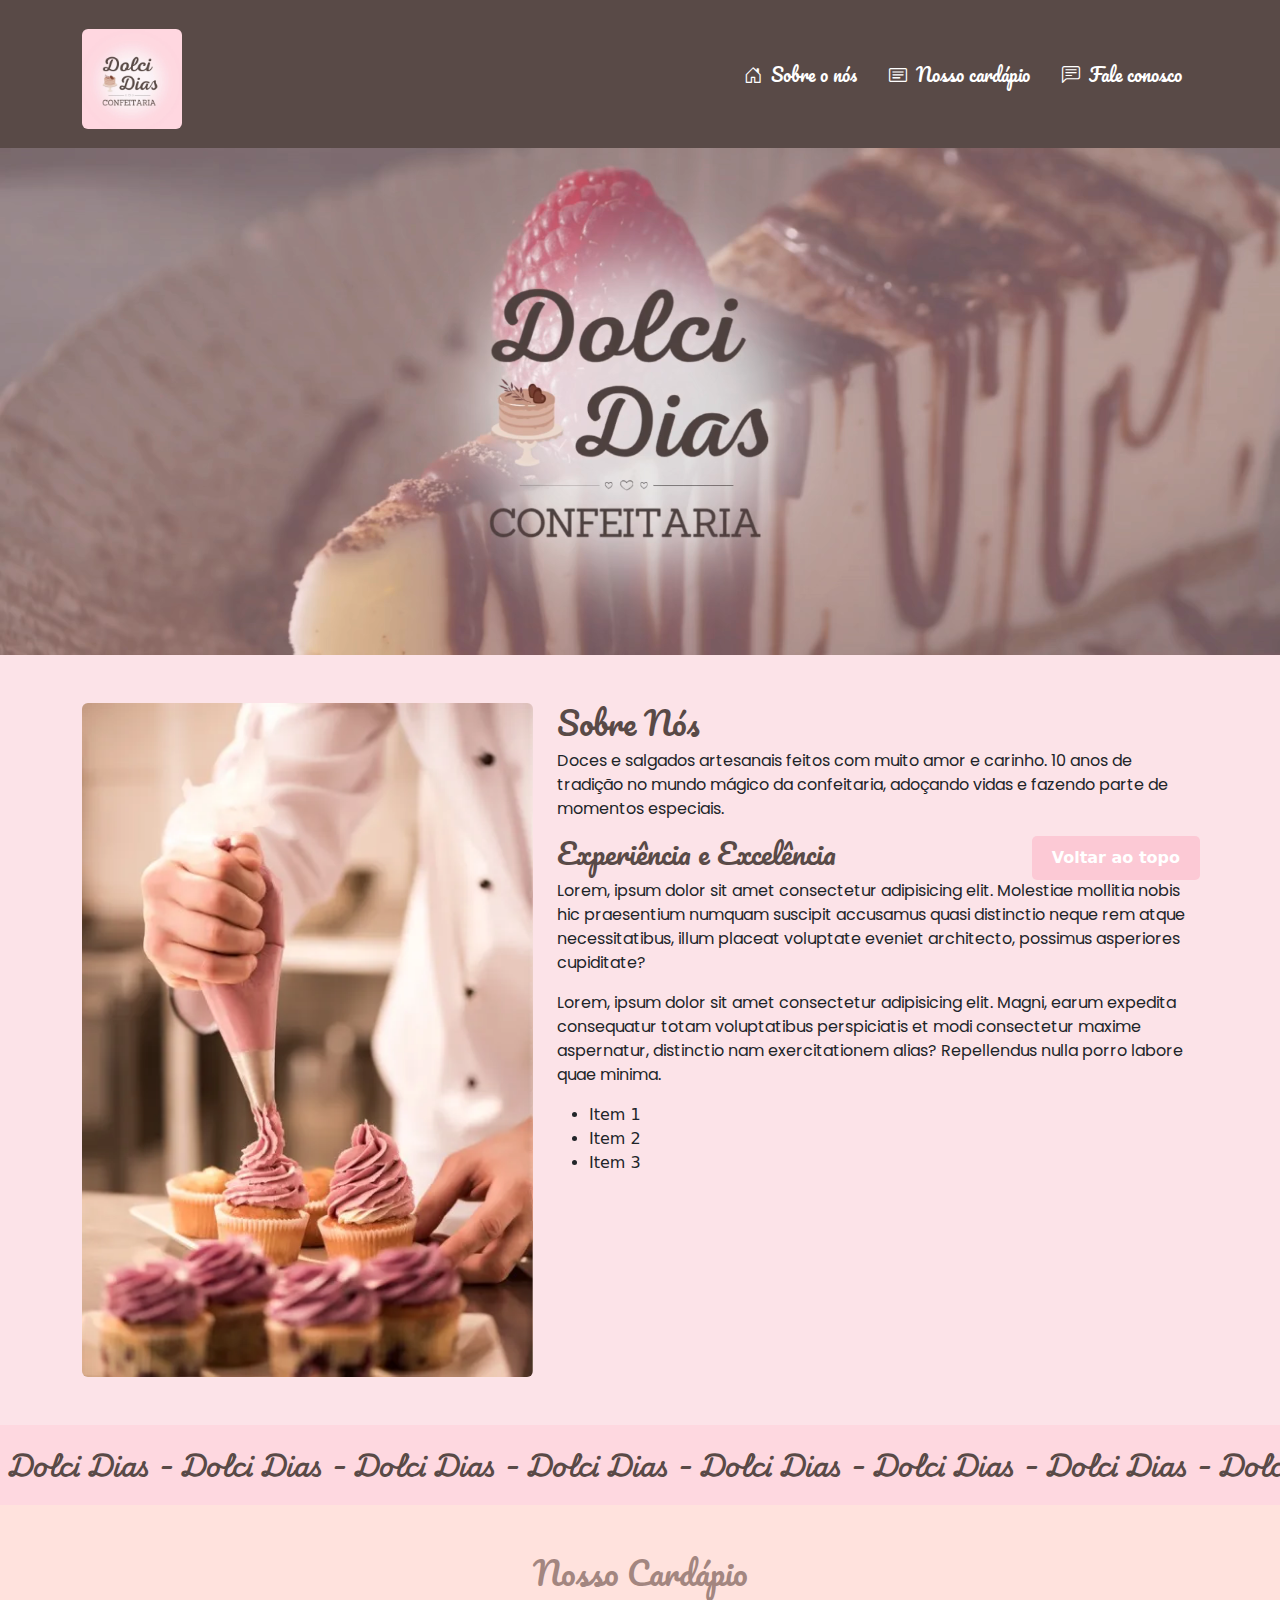
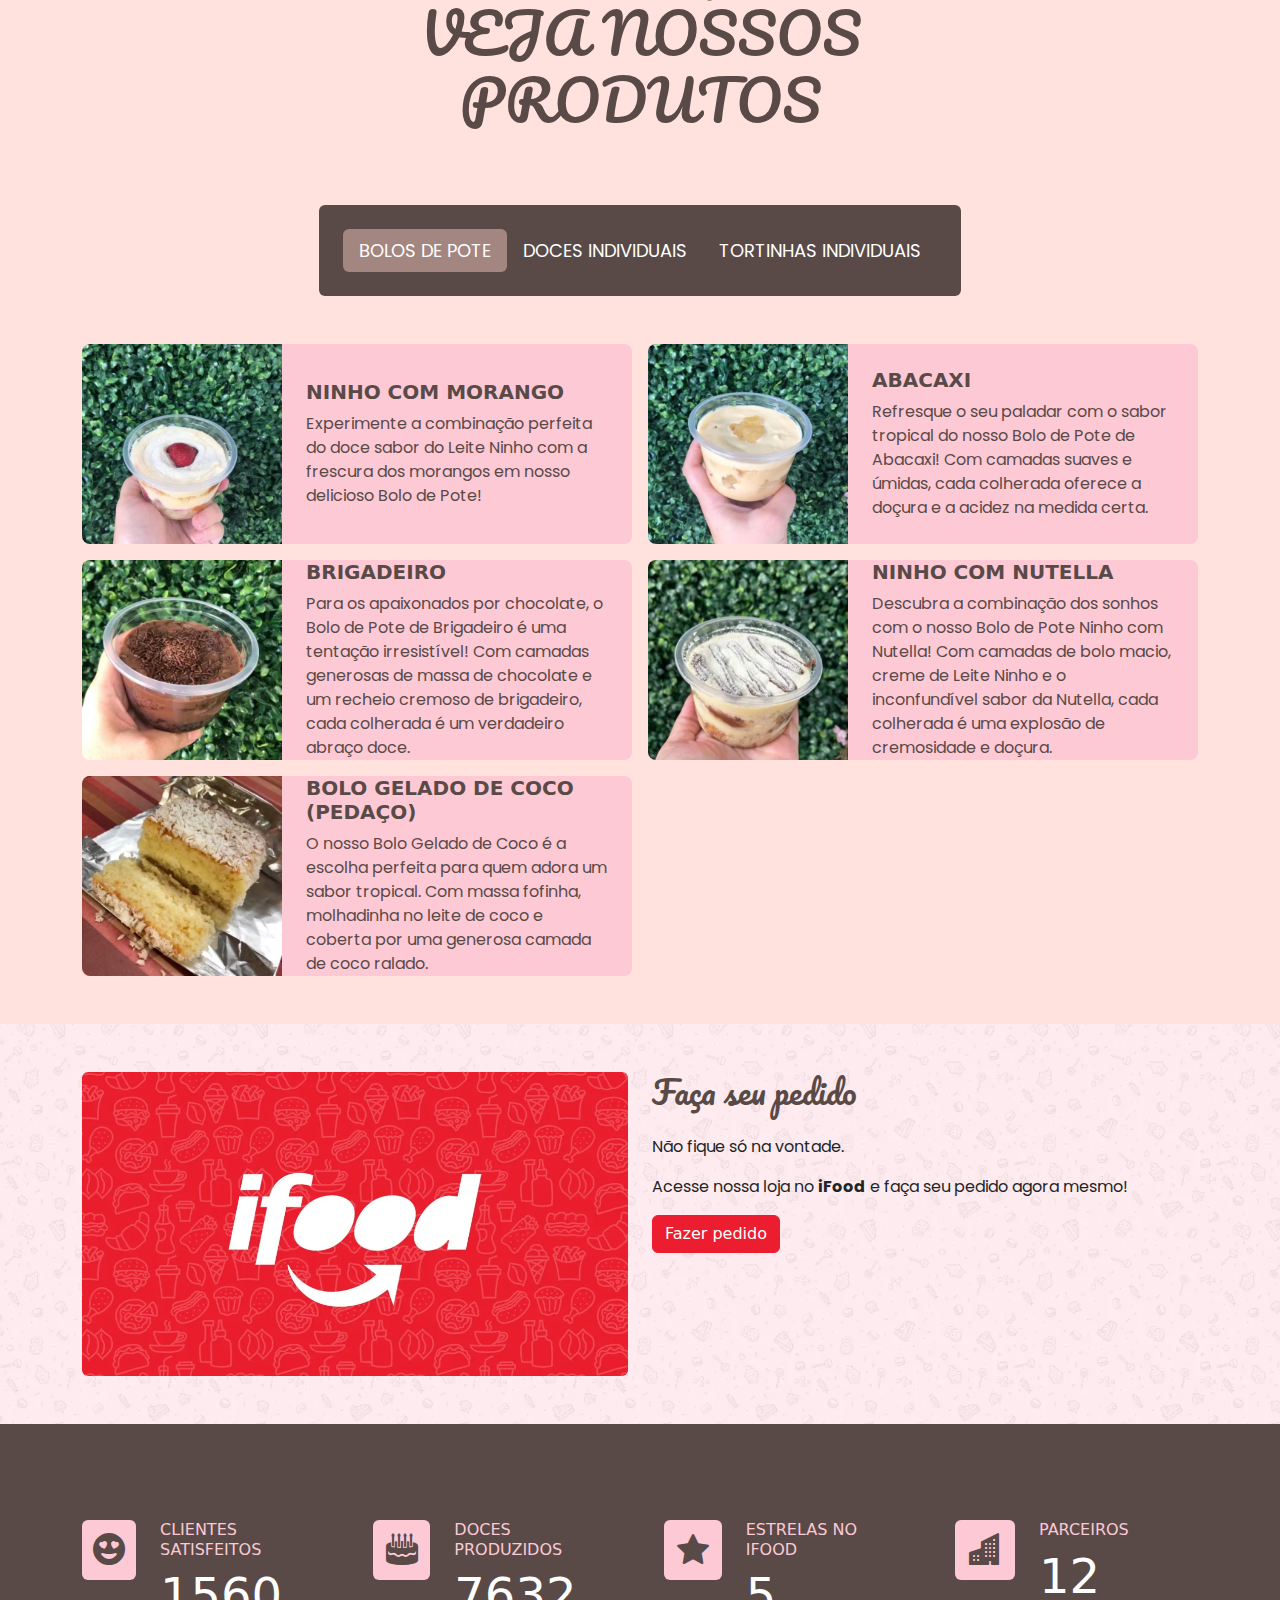
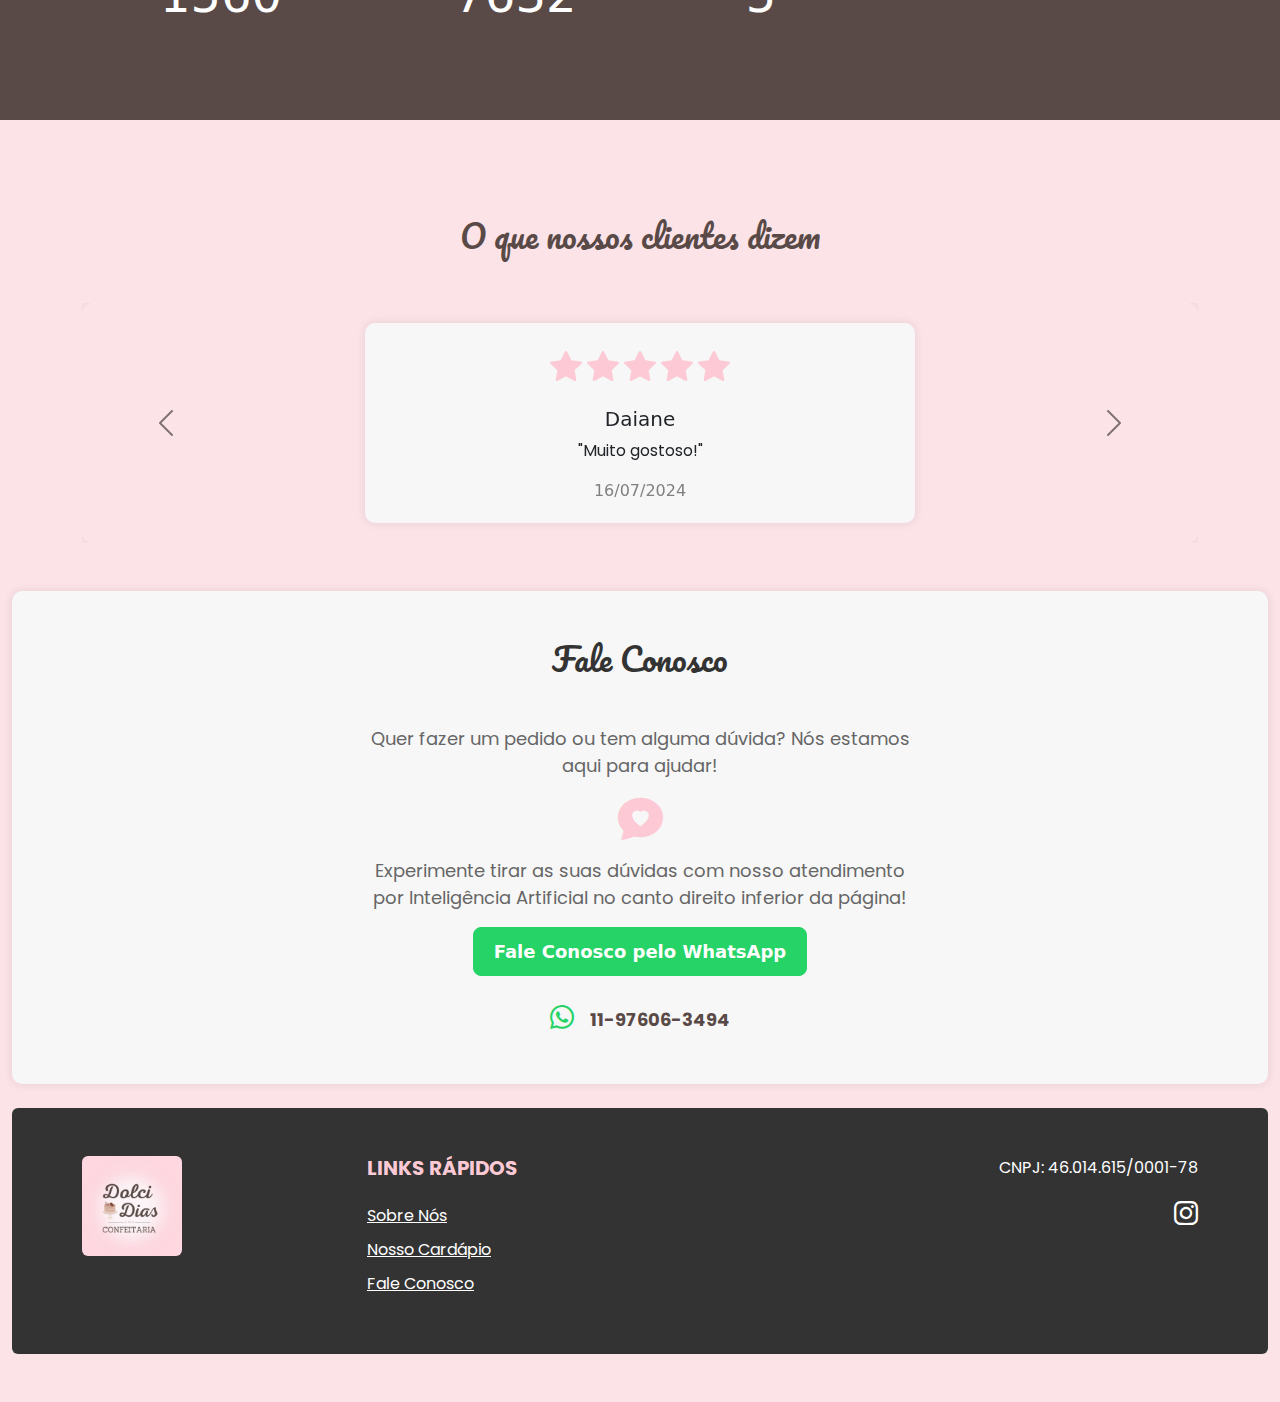
==== commit 158391e8: "Adicionando botão Voltar ao Topo" ====
--- a/index.html
+++ b/index.html
@@ -16,10 +16,10 @@
 
 <body>
   <!-- Início Navbar -->
-<header class="navbar navbar-expand-lg sticky-top p-4" id="cabecalho">
+<header class="navbar navbar-expand-lg p-4" id="cabecalho">
   <div class="container">
     <a href="#" class="navbar-brand m-0 section-title logo-image rounded">
-      <img src="img/Dolci Dias Logo.webp" alt="Dolci Dias Logo" class="img-fluid rounded">
+      <img src="img/Dolci Dias Logo.webp" alt="Dolci Dias Logo" class="img-fluid rounded" id="header">
     </a>
     <div class="nav-links">
       <ul class="nav nav-pills d-block d-md-flex">
--- a/style.css
+++ b/style.css
@@ -11,6 +11,24 @@
 
 p {
   font-family: Poppins;
+}
+
+.back-to-top {
+  position: fixed;
+  bottom: 20px;
+  right: 80px;
+  background-color: #fcc9d5;
+  color: #fff;
+  padding: 10px 20px;
+  border: none;
+  border-radius: 5px;
+  cursor: pointer;
+  box-shadow: inset;
+  font-weight: bold;
+}
+
+.back-to-top.hidden {
+  display: none;
 }
 
 .sticky-top {
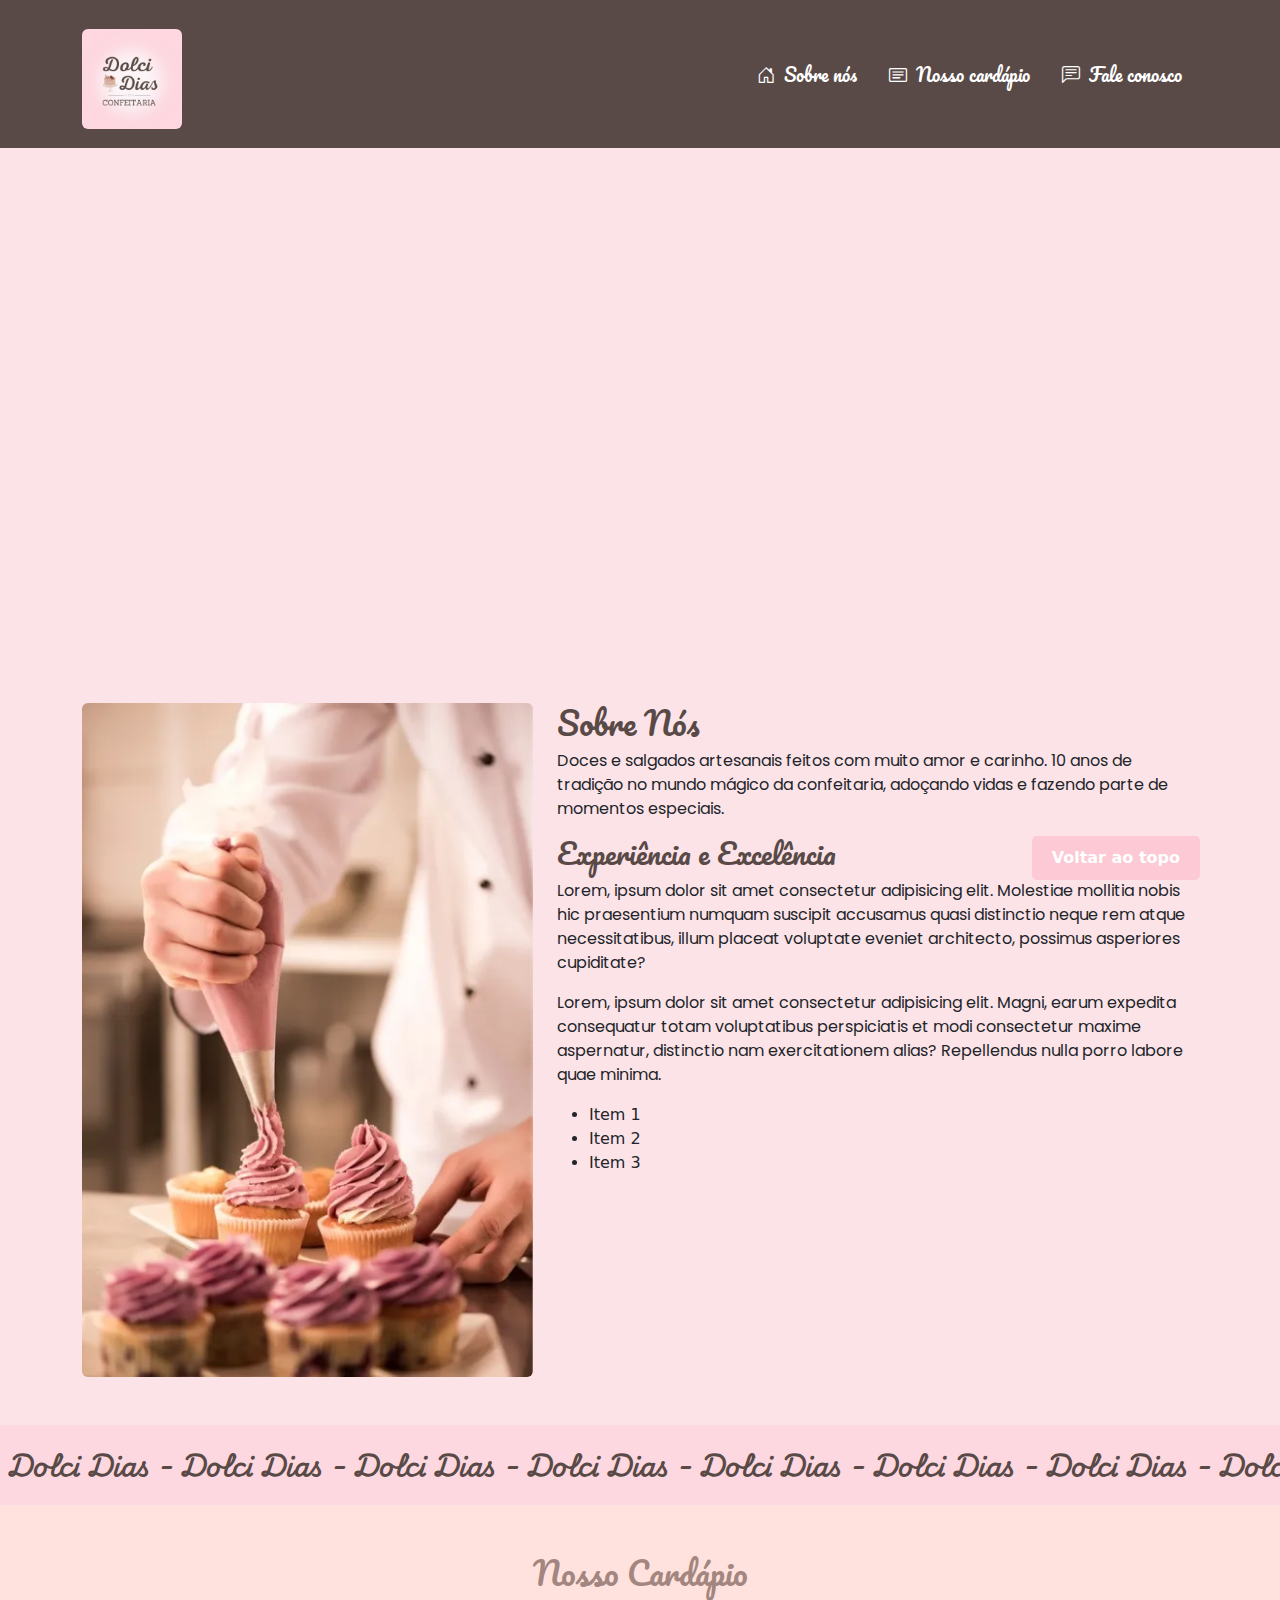
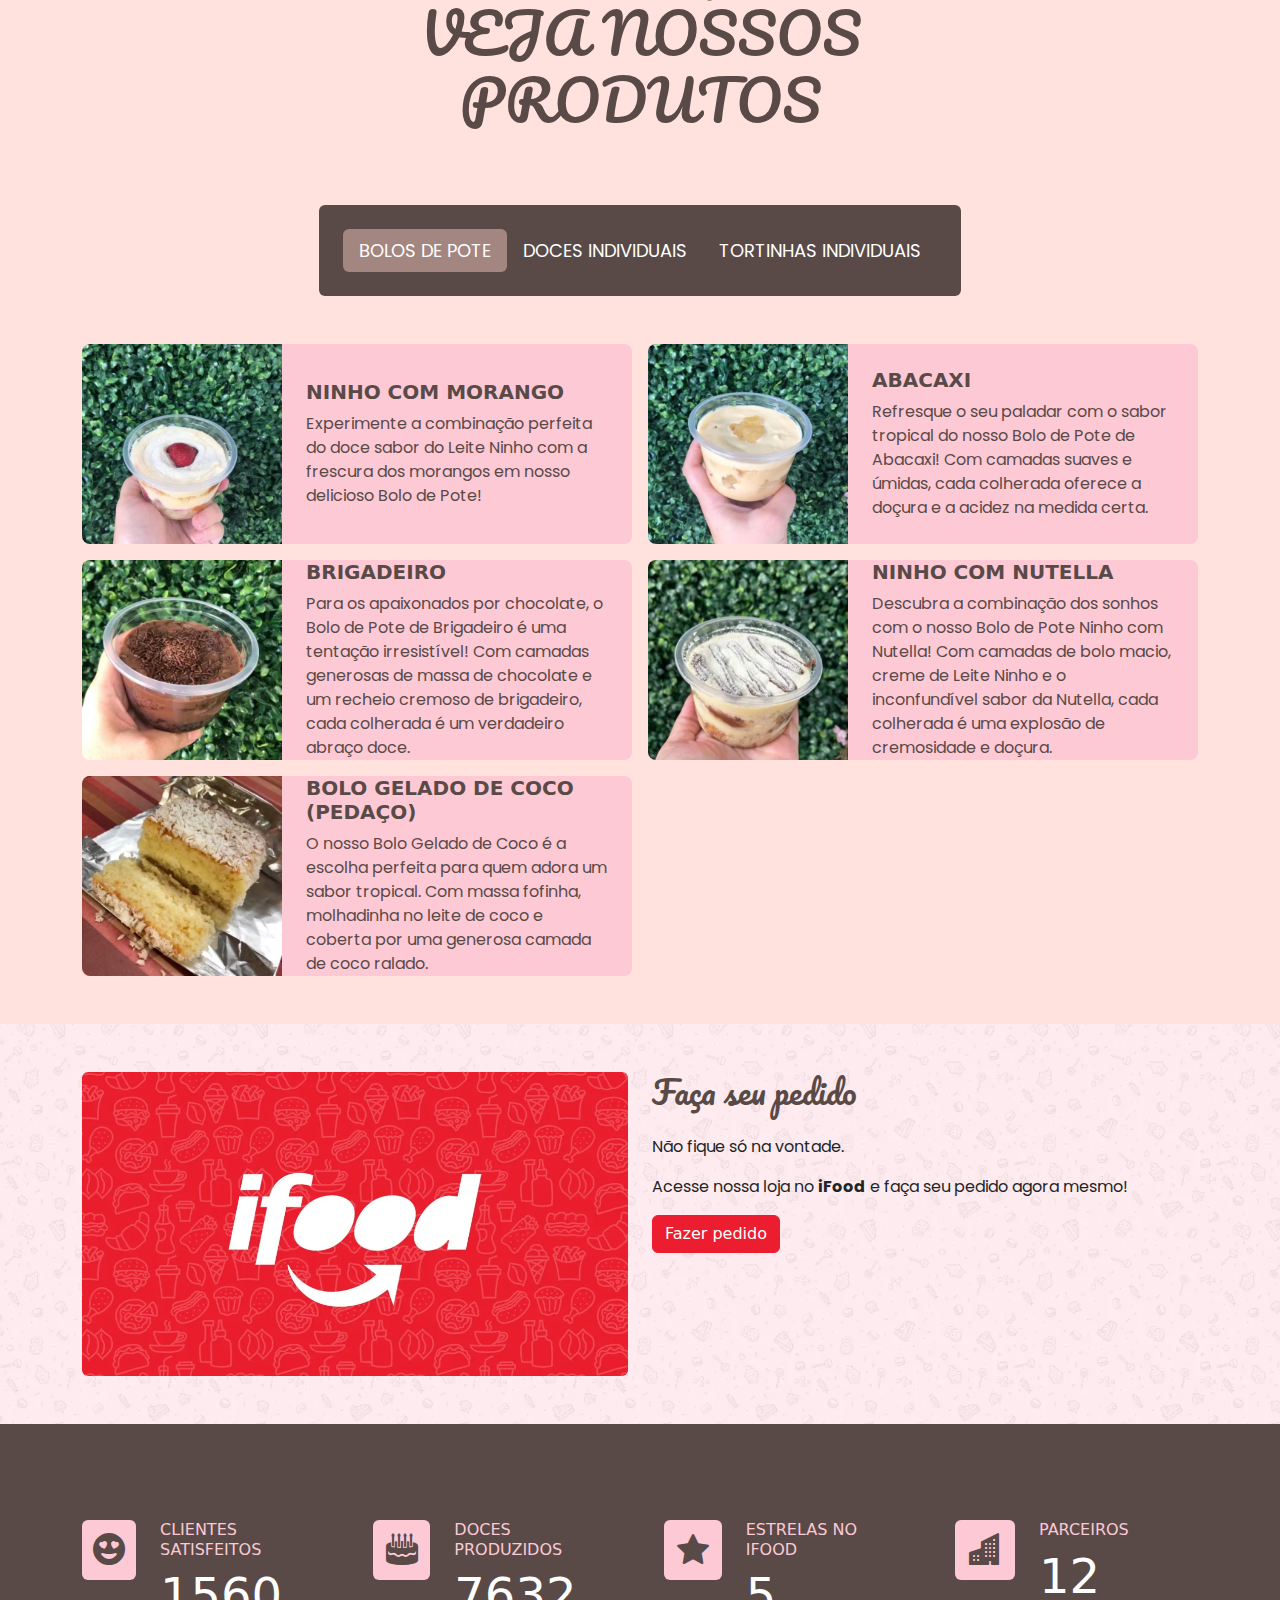
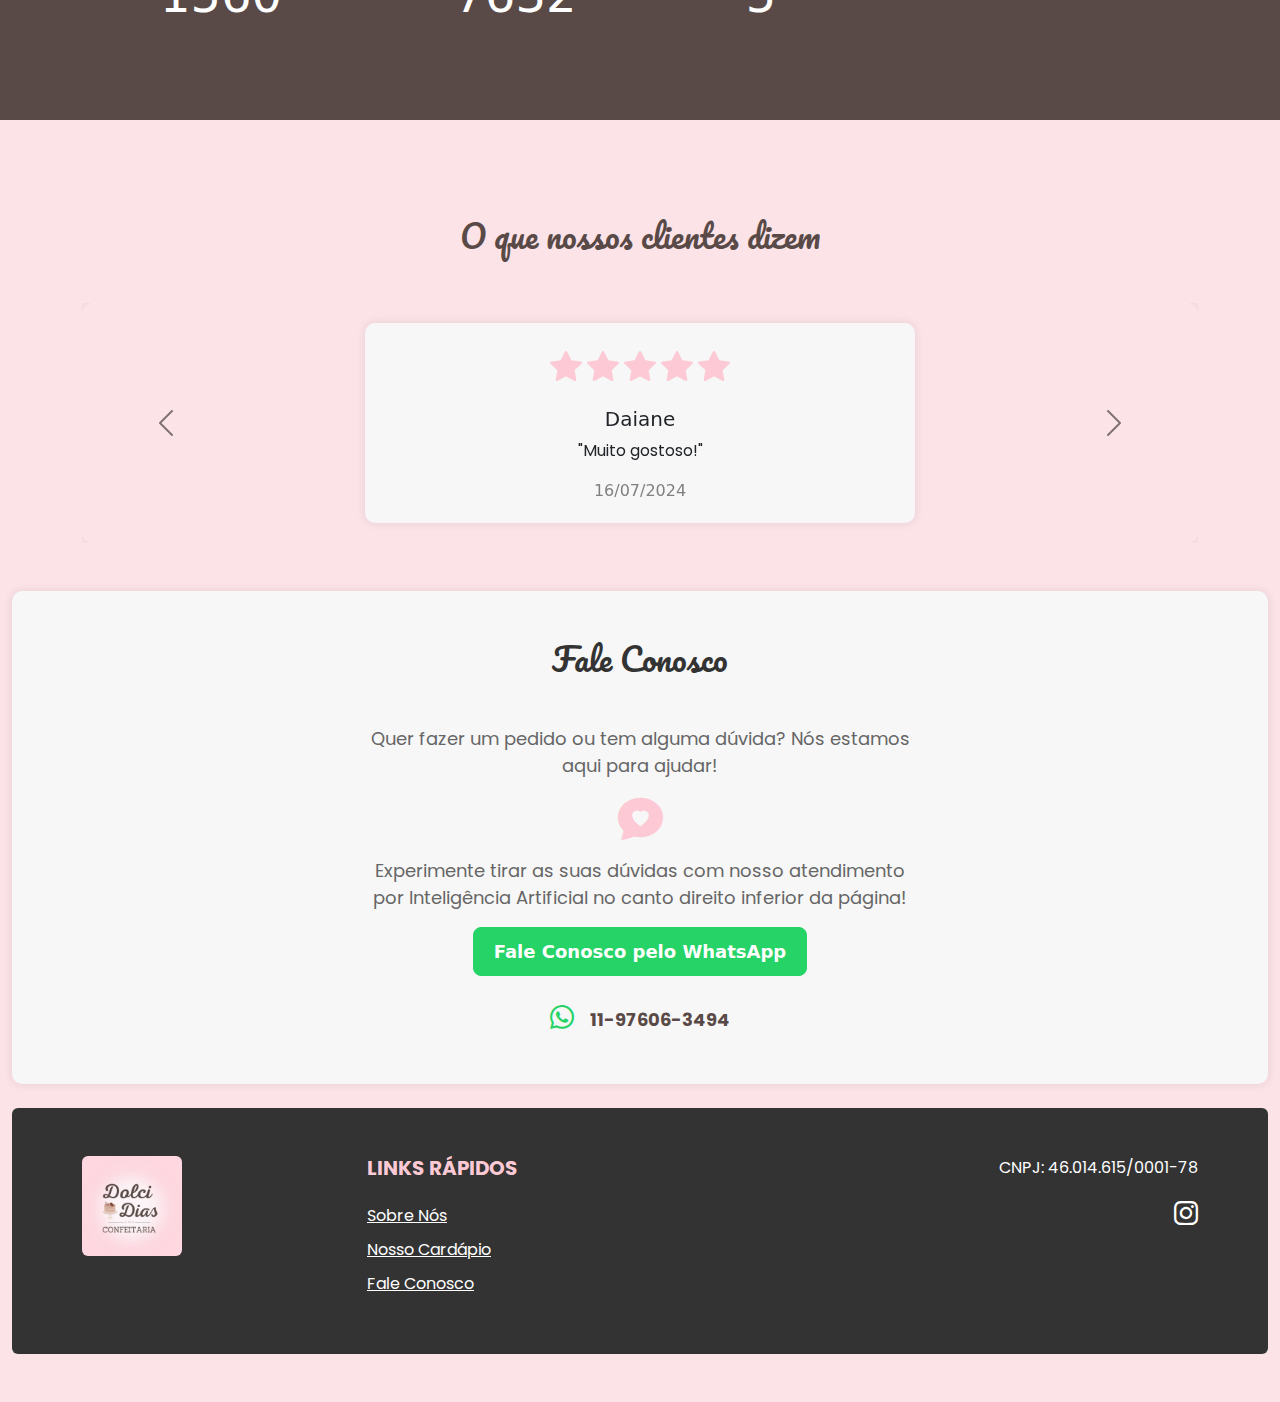
==== commit 2bc38e62: "Correção da nomenclatura no menu" ====
--- a/index.html
+++ b/index.html
@@ -26,7 +26,7 @@
         <li class="nav-item fw-bold">
           <a href="#sobre-nos" class="nav-link">
             <i class="bi bi-house-door me-1"></i>
-            Sobre o nós
+            Sobre nós
           </a>
         </li>
         <li class="nav-item fw-bold">
